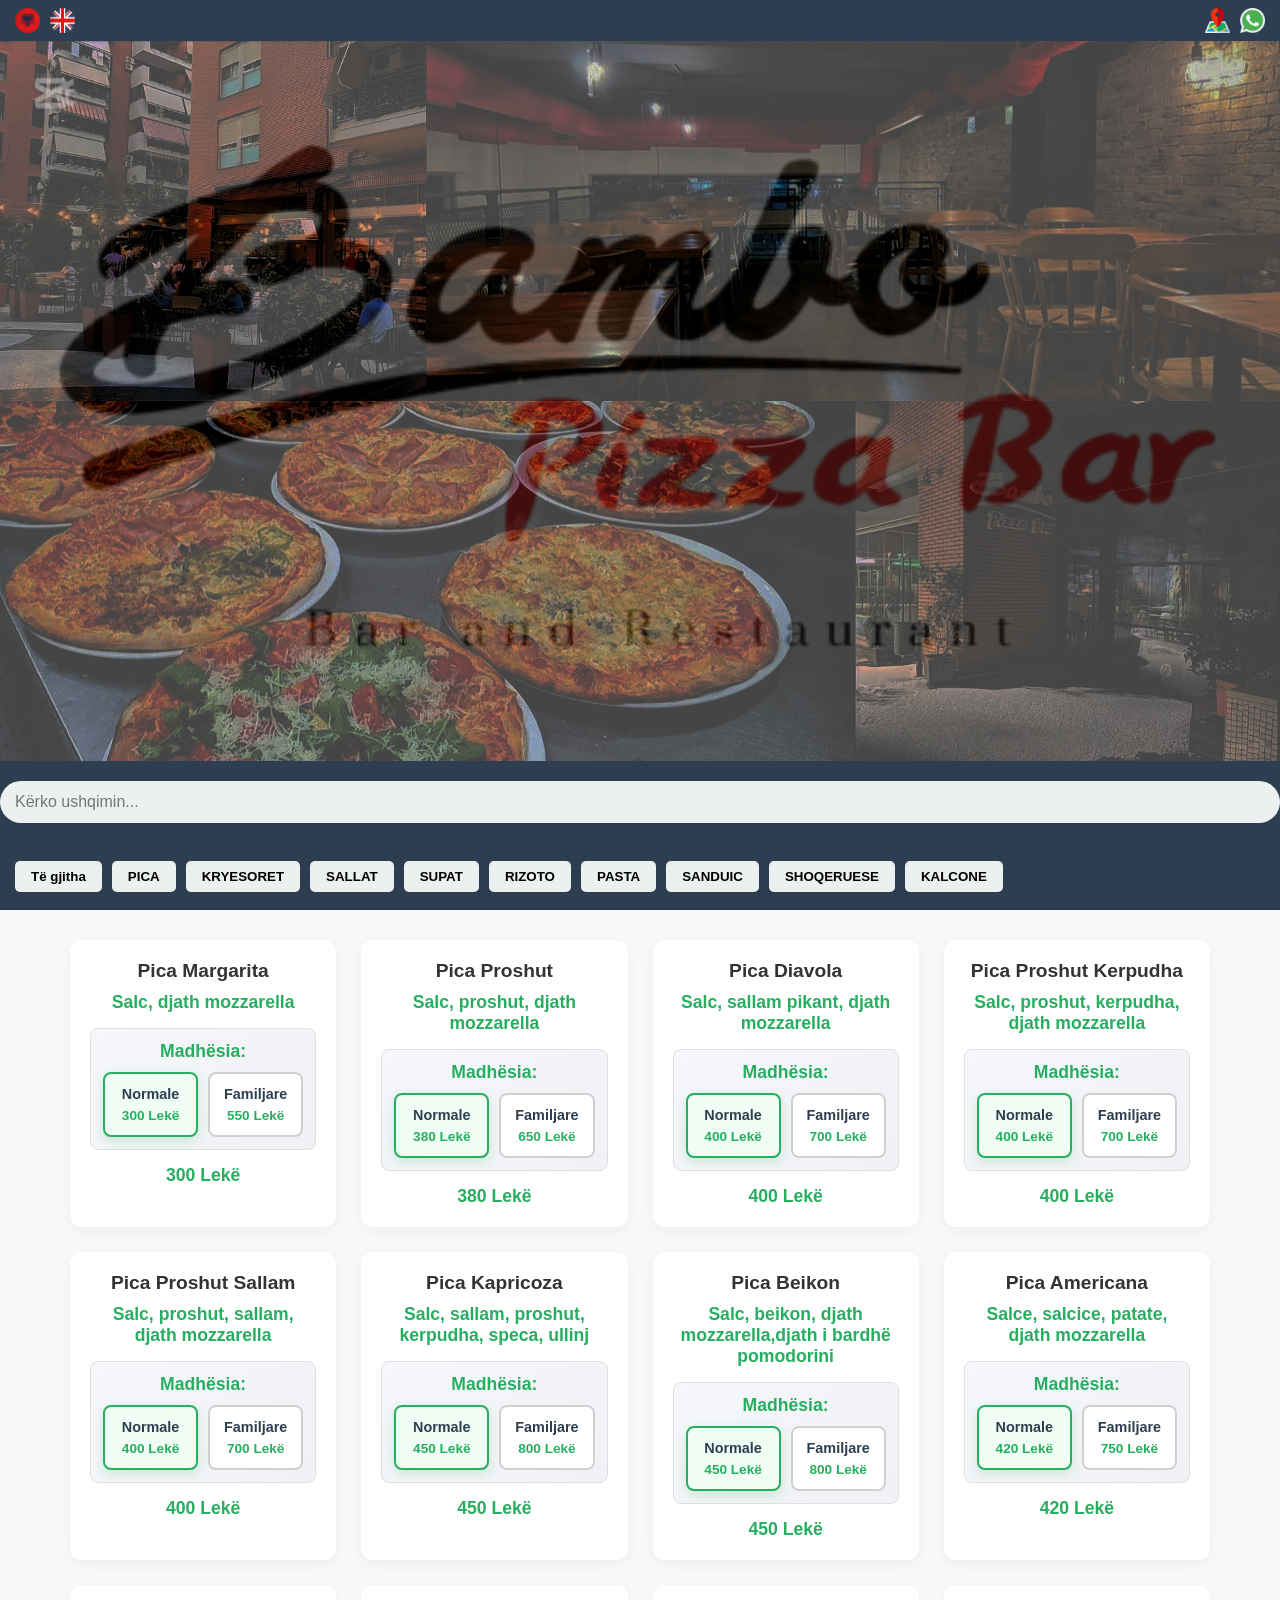
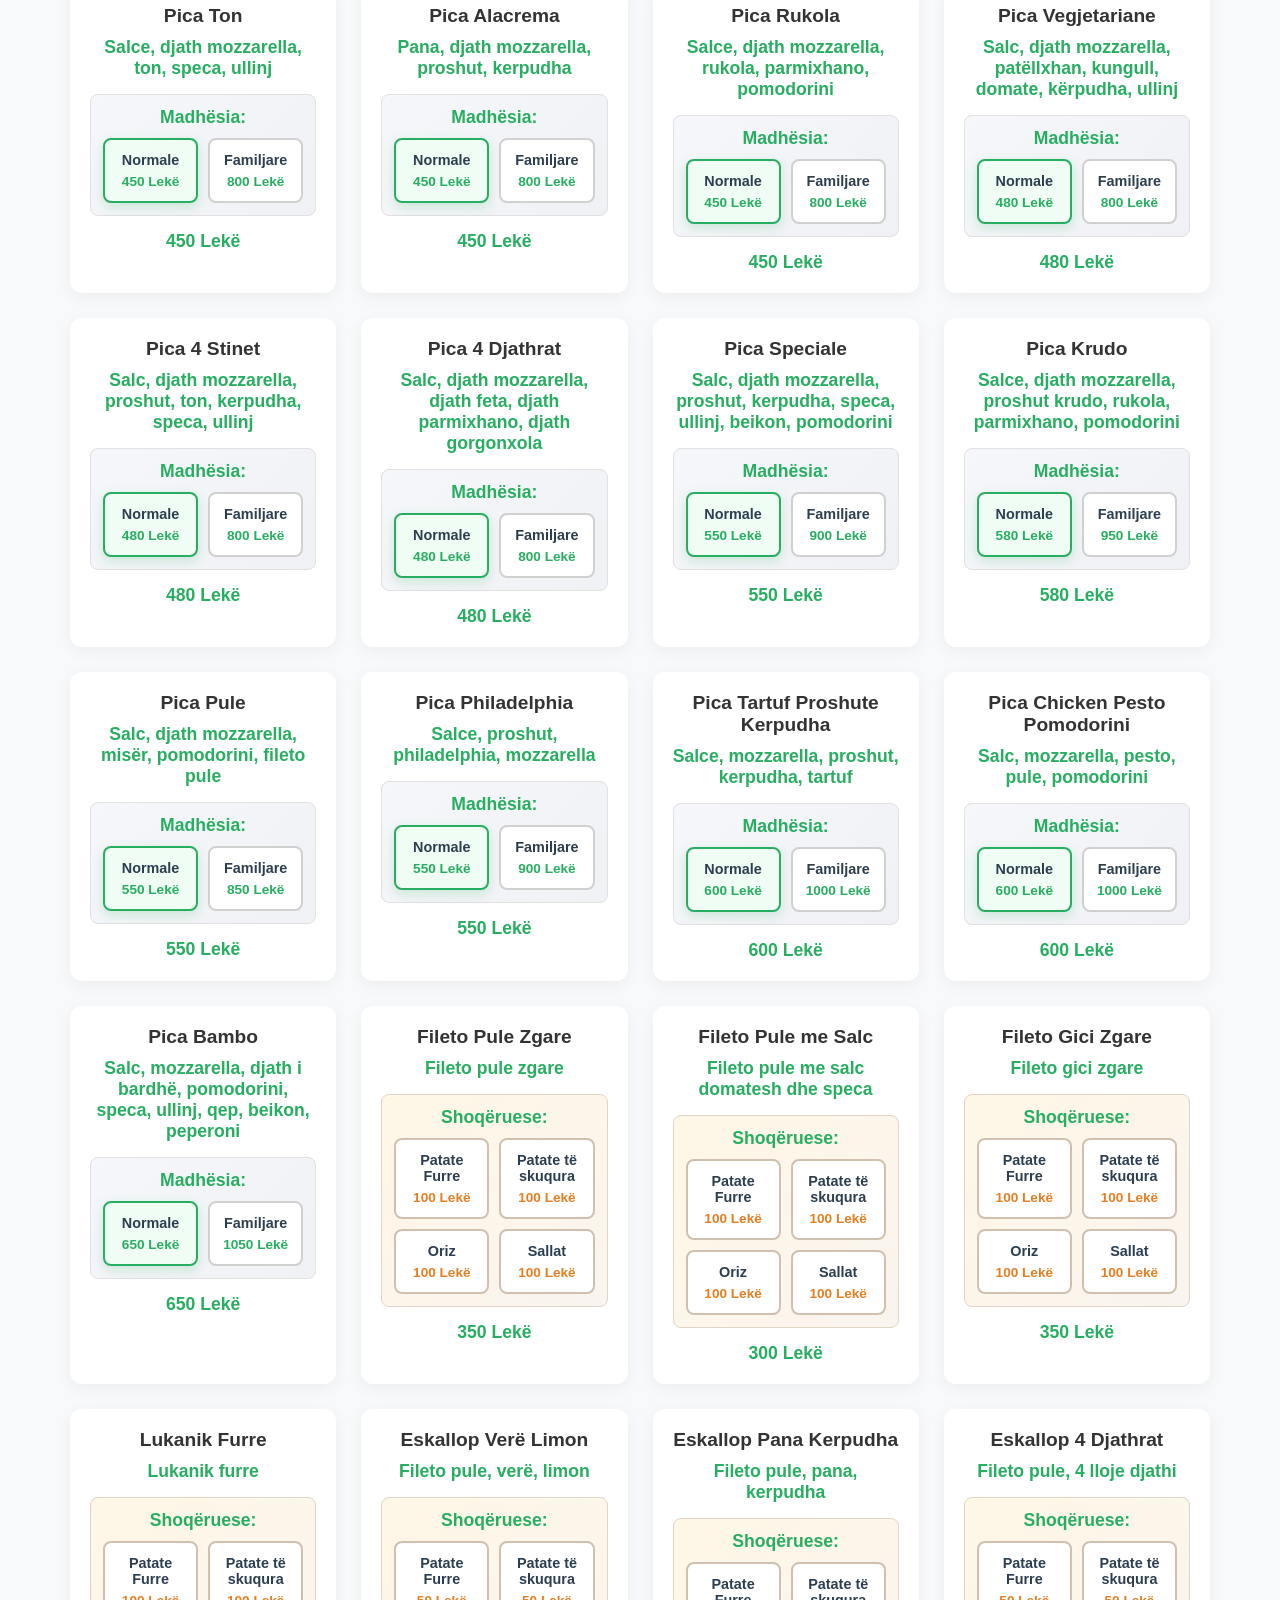
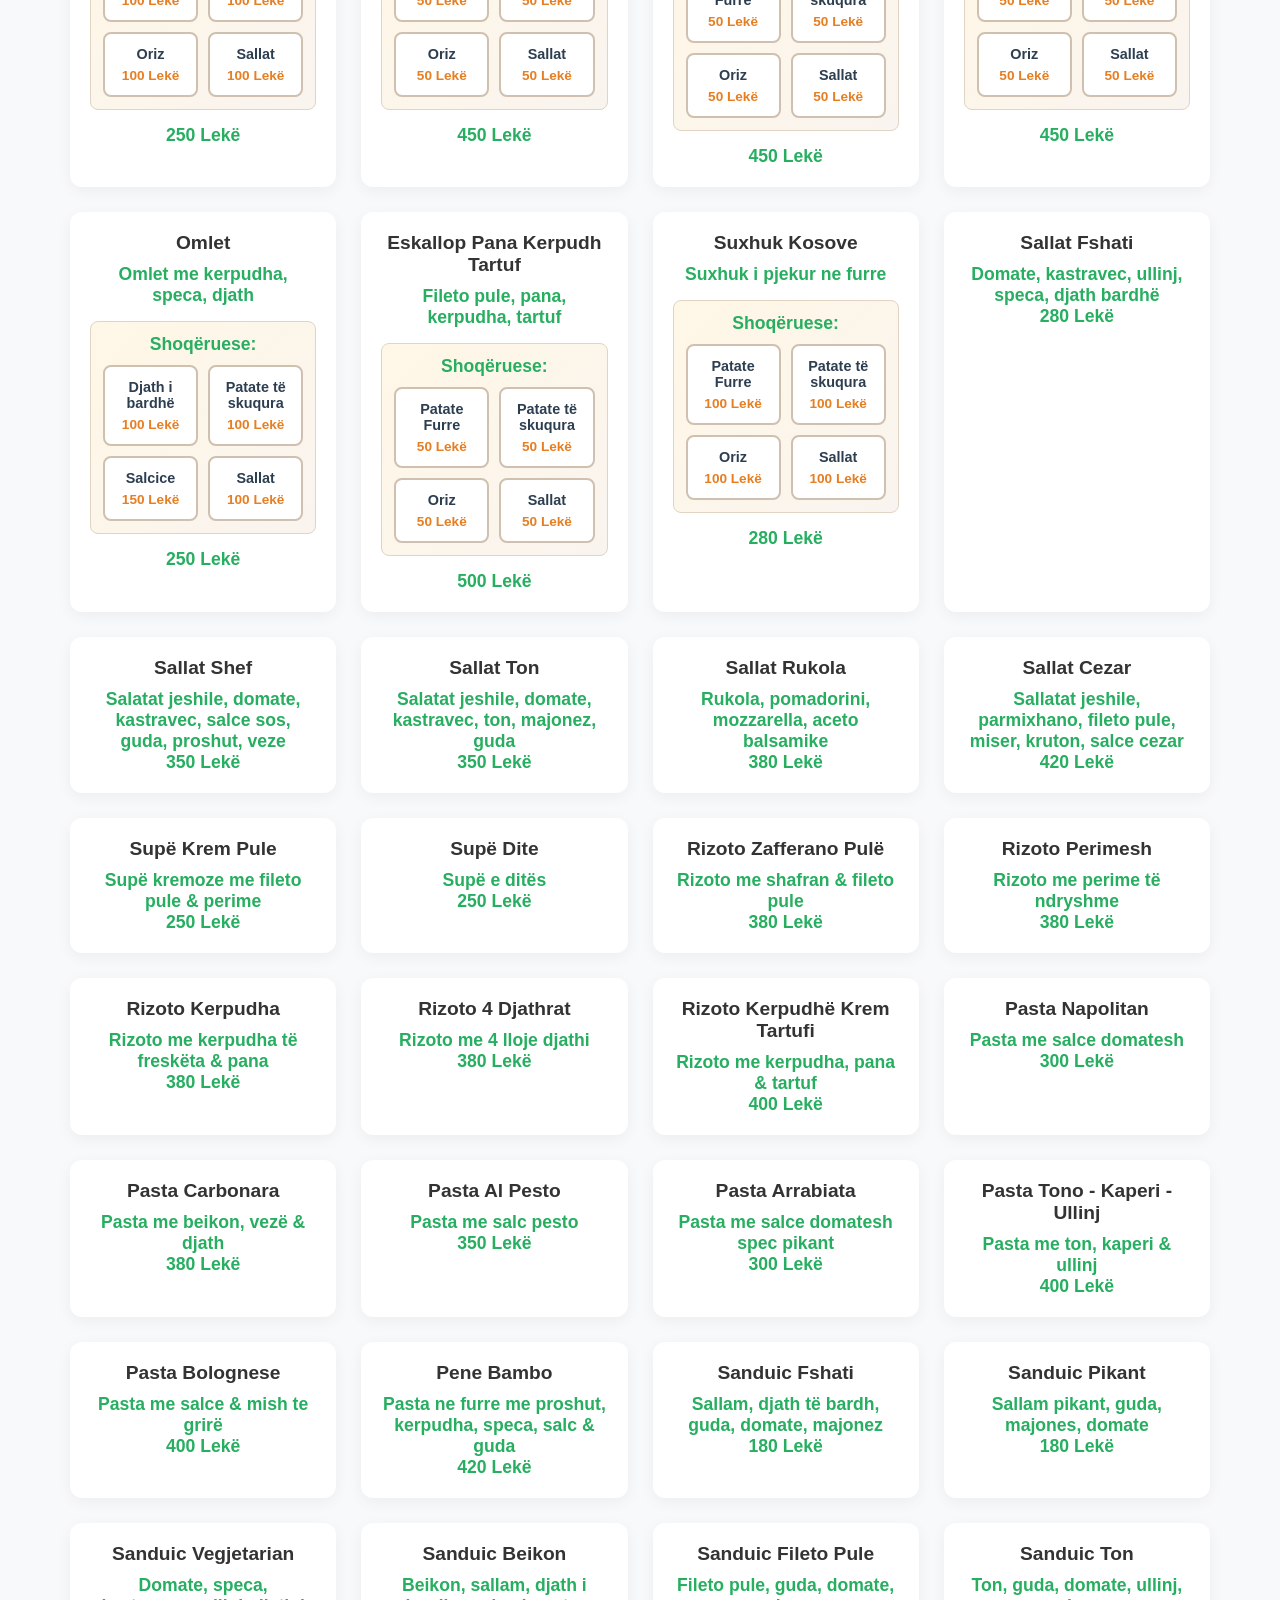
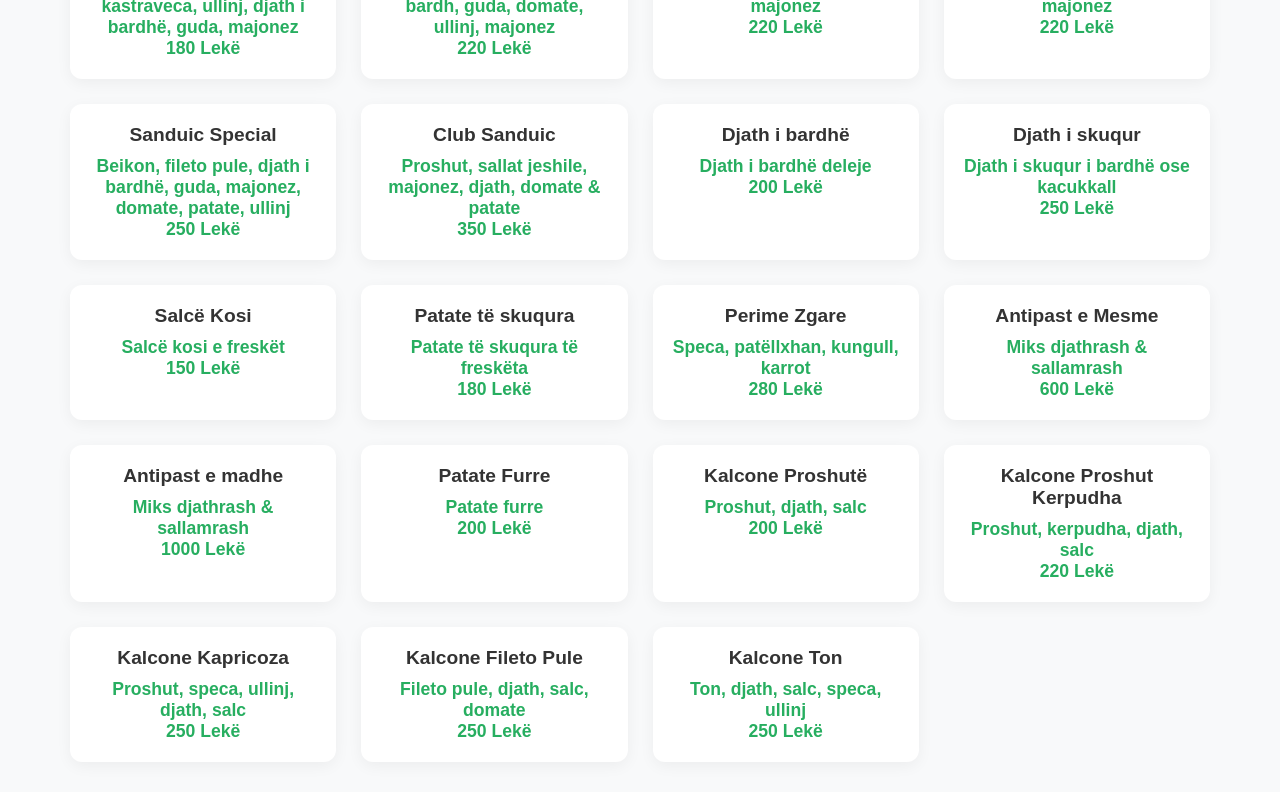
==== index.html @ 1f4950e5 "Add files via upload" ====
<!DOCTYPE html>
<html lang="sq">
<head>
  <meta charset="UTF-8">
  <meta name="viewport" content="width=device-width, initial-scale=1.0">
  <title>Bambo Restaurant Menu</title>
  <link rel="stylesheet" href="style.css">
</head>
<body>

<div class="lang-row sticky-top">
  <button onclick="changeLanguage('sq')"><img src="assets/albania.png" alt="SQ"></button>
  <button onclick="changeLanguage('en')"><img src="assets/united-kingdom.png" alt="EN"></button>
  <!-- action buttons group pushed to right -->
  <div class="action-group">
    <button class="action-btn" onclick="window.open('https://maps.app.goo.gl/j15mpzdMriJyNZQN9')">
      <img src="assets/map.png" alt="Location">
    </button>
    <button class="action-btn" onclick="window.location.href='https://wa.me/355694884550'">
  <img src="assets/whatsapp(1).png" alt="WhatsApp">
</button>

  </div>
</div>

<div class="banner">
  <img src="assets/banneri.jpg" alt="Restaurant Banner">
</div>

<div class="sticky-controls">
  <div class="search-container">
    <input type="text" id="menuSearch" placeholder="Kërko ushqimin..." onkeyup="searchMenu()">
    <i data-lucide="search" class="search-icon"></i>
  </div>
  <div id="categories" class="categories-scroll"></div>
</div>

<div id="products" class="products"></div>


<script src="script.js"></script>
</body>
</html>
---- style.css ----
/* Rregullat Globale */
* {
  margin: 0;
  padding: 0;
  box-sizing: border-box;
}

body {
  font-family: 'Segoe UI', Tahoma, Geneva, Verdana, sans-serif;
  background: #f8f9fa;
  color: #333;
}

/* Navigimi dhe Kategoritë */
/* Zëvendëso ose shto këto rregulla */
/* language and category rows are sticky separately */
.lang-row,
.categories-scroll {
  background: #2c3e50;
  padding: 8px 15px;
  position: sticky;
  z-index: 1000;
}

.lang-row {
  top: 0;
  display: flex;
  align-items: center;
  gap: 10px;
  width: 100%;
}

/* container to push actions right */
.lang-row .action-group {
  margin-left: auto;
  display: flex;
  gap: 10px;
}

/* individual action buttons can still have their own styles */

.categories-scroll {
  top: 40px; /* adjust if lang-row height changes */
}

/* remove old top-bar styles if present */
.top-bar { display: block; }

.categories-scroll {
  display: flex;
  gap: 10px;
  overflow-x: auto; 
  white-space: nowrap; 
  padding-bottom: 8px;
  -webkit-overflow-scrolling: touch;
}

.categories-scroll button {
  flex: 0 0 auto; 
  padding: 10px 20px;
  border-radius: 25px;
  /* ... stilet e tjera ... */
}


/* Shënjestrimi i ID-ve nga index.html */
#categories {
  display: flex;
  gap: 10px;
  overflow-x: auto;
}

#categories button, .lang-row button {
  padding: 0;
  border: none;
  background: transparent;
  cursor: pointer;
  border-radius: 5px;
  font-weight: bold;
  transition: 0.3s;
}

#categories button {
  padding: 8px 16px;
  background: #ecf0f1;
}

.lang-row button img {
  display: block;
  width: 25px;
  height: 25px;
  object-fit: contain;
}

#categories button:hover, .lang-row button:hover {
  background: #3498db;
  color: white;
}

.lang-row button:hover img {
  filter: brightness(0.8);
}

/* banner image container */
.banner {
  width: 100%;
  max-height: 60vw;
  overflow: hidden;
}

.banner img {
  display: block;
  width: 100%;
  height: auto;
}

/* Grid-i i Produkteve */
.products {
  padding: 30px;
  display: grid;
  grid-template-columns: repeat(auto-fit, minmax(250px, 1fr));
  gap: 25px;
  max-width: 1200px;
  margin: 0 auto;
}

/* Kartela e Produktit (Gjeneruar nga JS) */
.card {
  background: white;
  border-radius: 12px;
  padding: 20px;
  box-shadow: 0 4px 15px rgba(0,0,0,0.05);
  text-align: center;
  transition: transform 0.2s;
}

.card:hover {
  transform: translateY(-5px);
}

.card img {
  width: 100%;
  height: 200px;
  object-fit: cover;
  border-radius: 8px;
  margin-bottom: 15px;
}

.card h3 {
  margin-bottom: 10px;
  font-size: 1.2rem;
}

.card p {
  color: #27ae60;
  font-weight: bold;
  font-size: 1.1rem;
}

/* Size Selection Styles */
.size-section {
  margin: 15px 0;
  padding: 12px;
  background: linear-gradient(135deg, #f5f7fa 0%, #f0f1f4 100%);
  border-radius: 8px;
  border: 1px solid #e0e0e0;
}

.size-label {
  display: block;
  font-weight: 600;
  margin-bottom: 10px;
  font-size: 0.95rem;
  color: #2c3e50;
}

.size-cards {
  display: flex;
  gap: 10px;
  justify-content: space-between;
}

.size-card {
  flex: 1;
  padding: 12px 8px;
  background: white;
  border: 2px solid #d0d0d0;
  border-radius: 8px;
  text-align: center;
  cursor: pointer;
  transition: all 0.3s ease;
  user-select: none;
}

.size-card:hover {
  border-color: #3498db;
  transform: translateY(-2px);
  box-shadow: 0 4px 12px rgba(52, 152, 219, 0.15);
}

.size-card.active {
  border-color: #27ae60;
  background: #f0fdf4;
  box-shadow: 0 4px 12px rgba(39, 174, 96, 0.2);
}

.size-name {
  font-size: 0.9rem;
  font-weight: 600;
  color: #2c3e50;
  margin-bottom: 6px;
}

.size-price {
  font-size: 0.85rem;
  color: #27ae60;
  font-weight: 700;
}

/* Garnish/extra selection styles */
.garnish-section {
  margin: 15px 0;
  padding: 12px;
  background: linear-gradient(135deg, #fff7e6 0%, #f9f4ef 100%);
  border-radius: 8px;
  border: 1px solid #e0d4c4;
}

.garnish-label {
  display: block;
  font-weight: 600;
  margin-bottom: 10px;
  font-size: 0.95rem;
  color: #2c3e50;
}

.garnish-cards {
  display: flex;
  gap: 10px;
  flex-wrap: wrap;
  justify-content: space-between;
}

.garnish-card {
  flex: 1 1 45%;
  padding: 12px 8px;
  background: white;
  border: 2px solid #d0c0b0;
  border-radius: 8px;
  text-align: center;
  cursor: pointer;
  transition: all 0.3s ease;
  user-select: none;
}

.garnish-card:hover {
  border-color: #f39c12;
  transform: translateY(-2px);
  box-shadow: 0 4px 12px rgba(243, 156, 18, 0.15);
}

.garnish-card.selected {
  border-color: #e67e22;
  background: #fff3e0;
  box-shadow: 0 4px 12px rgba(230, 126, 34, 0.2);
}

.garnish-name {
  font-size: 0.9rem;
  font-weight: 600;
  color: #2c3e50;
  margin-bottom: 6px;
}

.garnish-price {
  font-size: 0.85rem;
  color: #e67e22;
  font-weight: 700;
}

/* Admin Panel Styles */
.admin-container {
  max-width: 800px;
  margin: 40px auto;
  padding: 20px;
  background: white;
  border-radius: 8px;
}

#adminProducts div {
  display: flex;
  justify-content: space-between;
  align-items: center;
  padding: 10px;
  border-bottom: 1px solid #eee;
  background: #fff;
  margin-bottom: 5px;
}

button[onclick*="deleteProduct"] {
  background: #e74c3c;
  color: white;
  border: none;
  padding: 5px 10px;
  border-radius: 4px;
  cursor: pointer;
}

input {
  display: block;
  width: 100%;
  padding: 10px;
  margin: 10px 0;
  border: 1px solid #ddd;
  border-radius: 4px;
}
.search-container {
  position: relative;
  margin-bottom: 10px;
}

#menuSearch {
  width: 100%;
  padding: 12px 40px 12px 15px;
  border-radius: 25px;
  border: none;
  background: #ecf0f1;
  font-size: 1rem;
  outline: none;
}

.search-icon {
  position: absolute;
  right: 15px;
  top: 50%;
  transform: translateY(-50%);
  color: #7f8c8d;
  width: 20px;
}
/* Gjuha qëndron fiks në pixel-in e parë */
.sticky-top {
  position: sticky;
  top: 0;
  z-index: 1001; /* Më i lartë se kontrollat e tjera */
  background: #2c3e50; /* Sigurohu që ka background që mos duken produktet poshtë */
}

/* Kjo pako ngjitet direkt poshtë gjuhës */
.sticky-controls {
  position: sticky;
  top: 39px; /* Kjo duhet të jetë fiks sa lartësia e lang-row tënde */
  z-index: 1000;
  background: #2c3e50; 
  padding: 10px 0;
  display: flex;
  flex-direction: column;
  gap: 10px;
}

/* Sigurohu që banneri nuk ka position sticky */
.banner {
  width: 100%;
  display: block;
}

.banner img {
  width: 100%;
  height: auto;
}
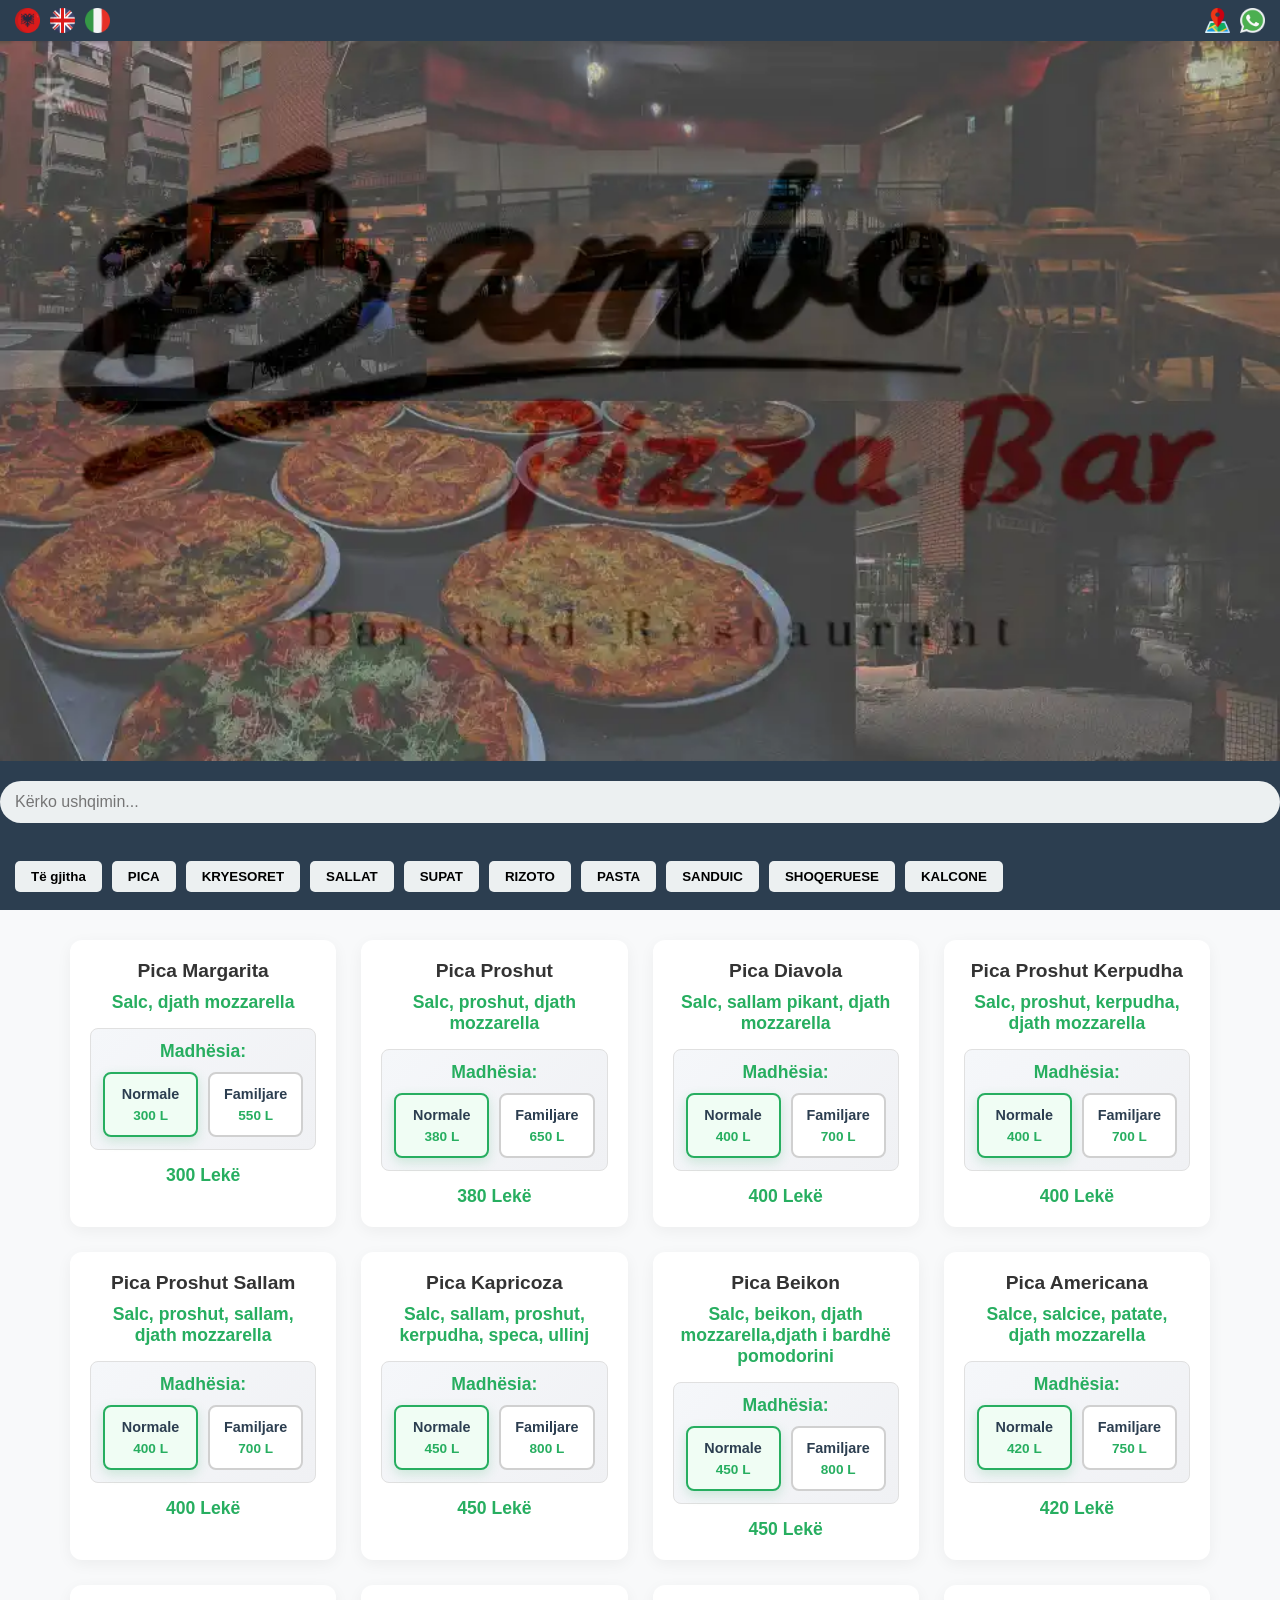
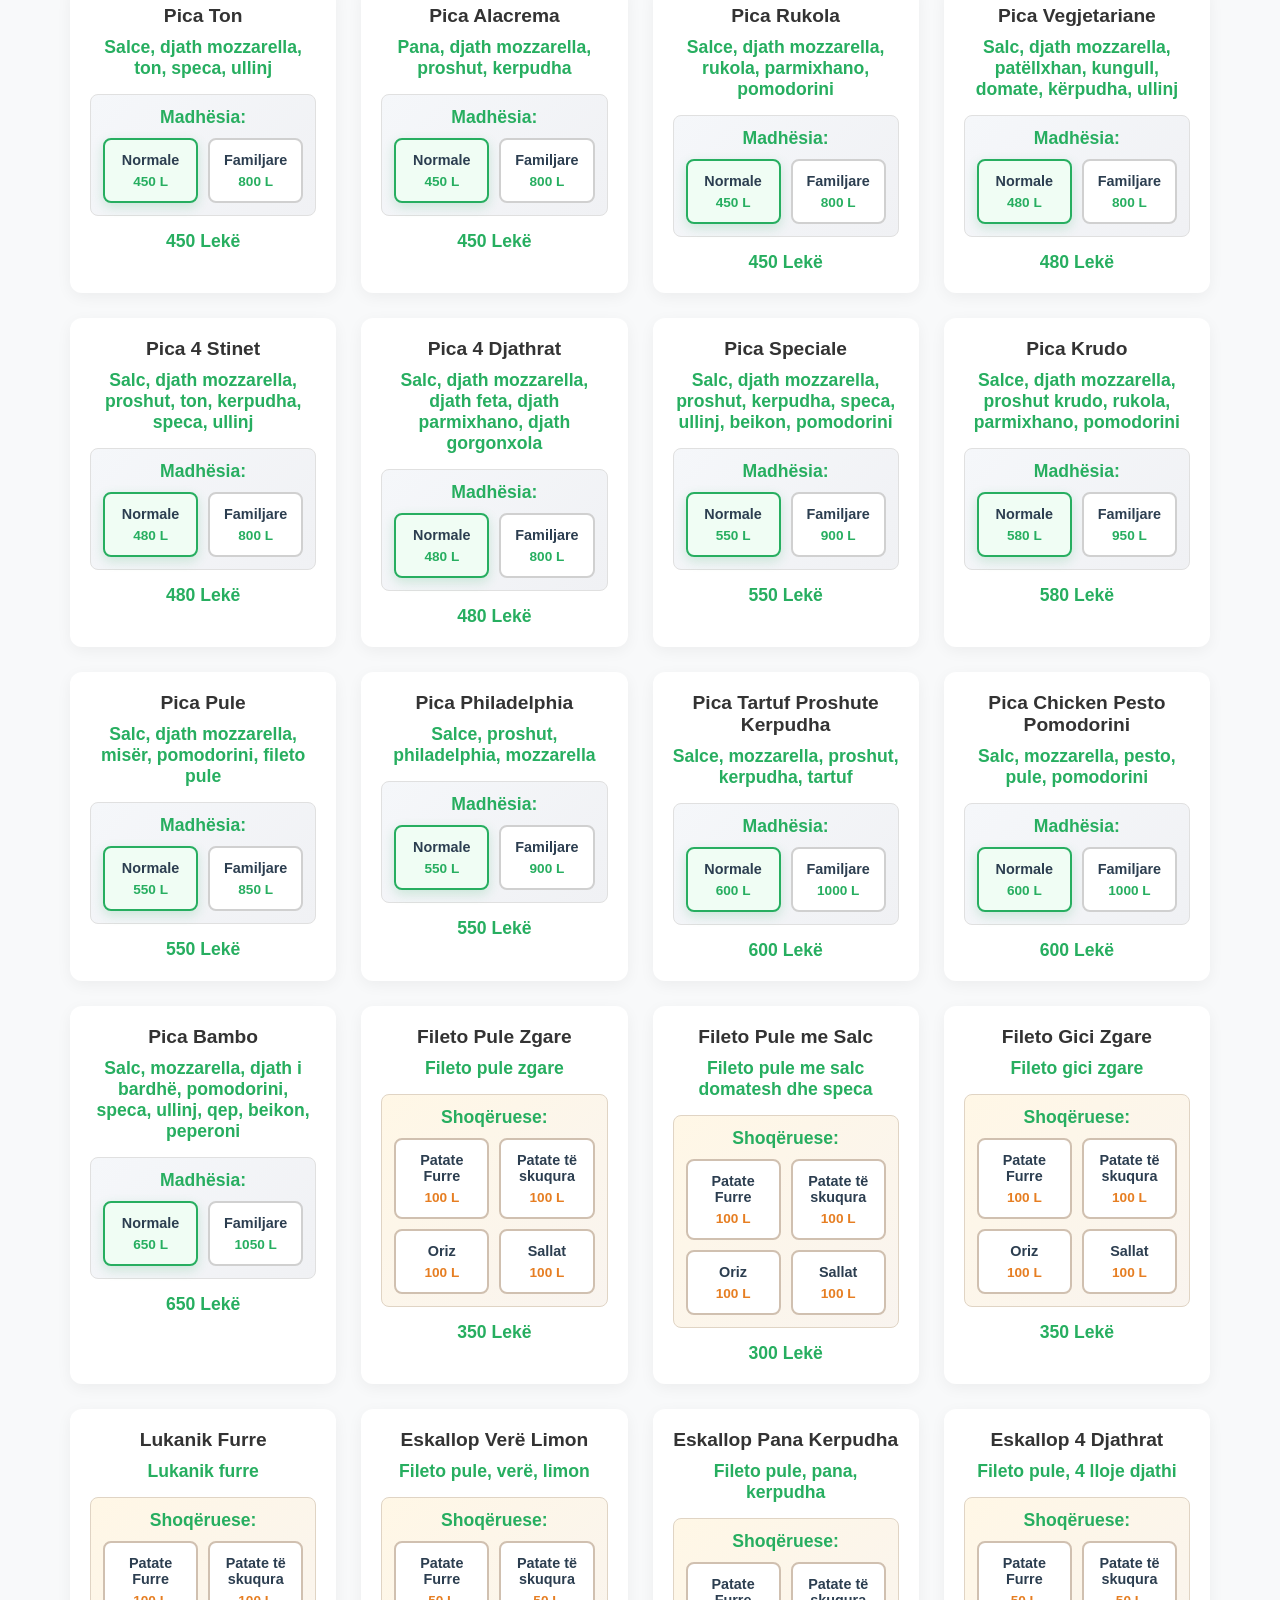
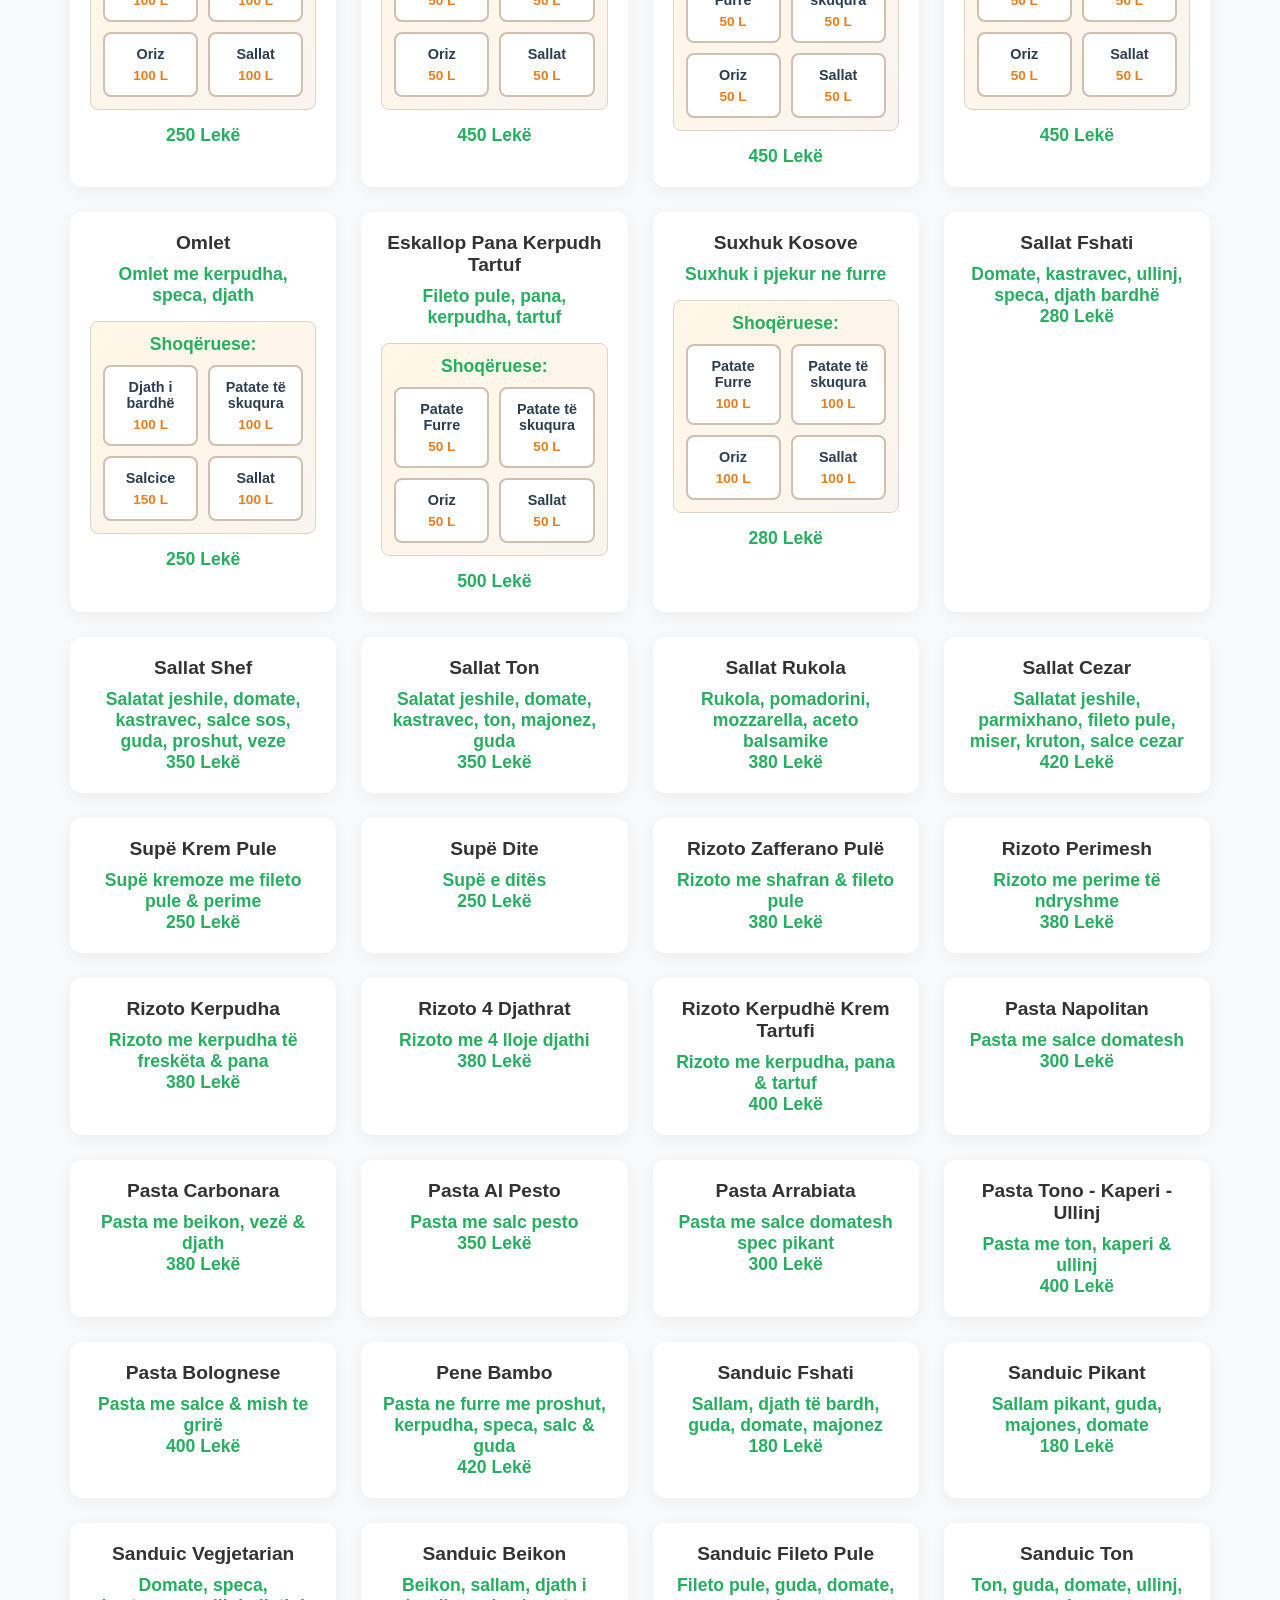
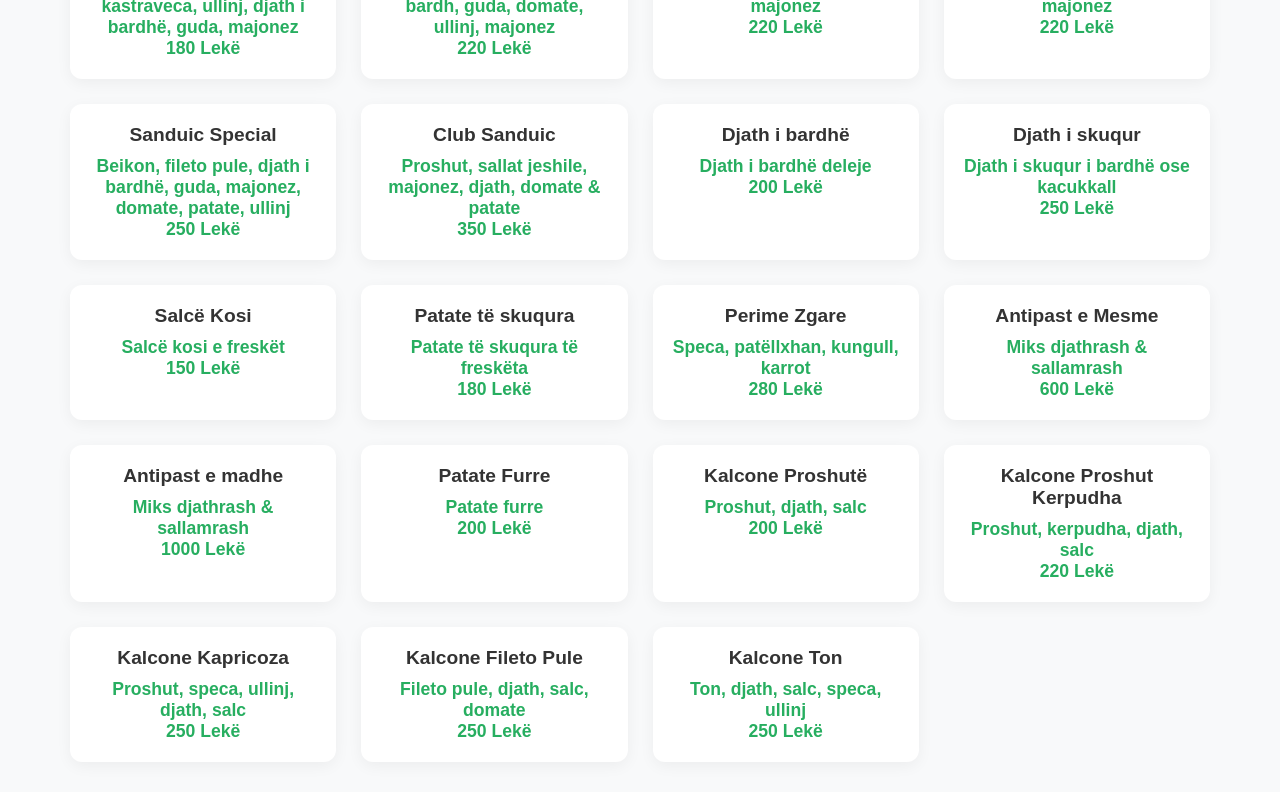
==== commit 8a40a239: "Versioni 1.1" ====
--- a/index.html
+++ b/index.html
@@ -11,6 +11,7 @@
 <div class="lang-row sticky-top">
   <button onclick="changeLanguage('sq')"><img src="assets/albania.png" alt="SQ"></button>
   <button onclick="changeLanguage('en')"><img src="assets/united-kingdom.png" alt="EN"></button>
+  <button onclick="changeLanguage('it')"><img src="assets/italy.png" alt="IT"></button>
   <!-- action buttons group pushed to right -->
   <div class="action-group">
     <button class="action-btn" onclick="window.open('https://maps.app.goo.gl/j15mpzdMriJyNZQN9')">
@@ -24,7 +25,7 @@
 </div>
 
 <div class="banner">
-  <img src="assets/banneri.jpg" alt="Restaurant Banner">
+  <img src="assets/banneri.webp" alt="Restaurant Banner">
 </div>
 
 <div class="sticky-controls">
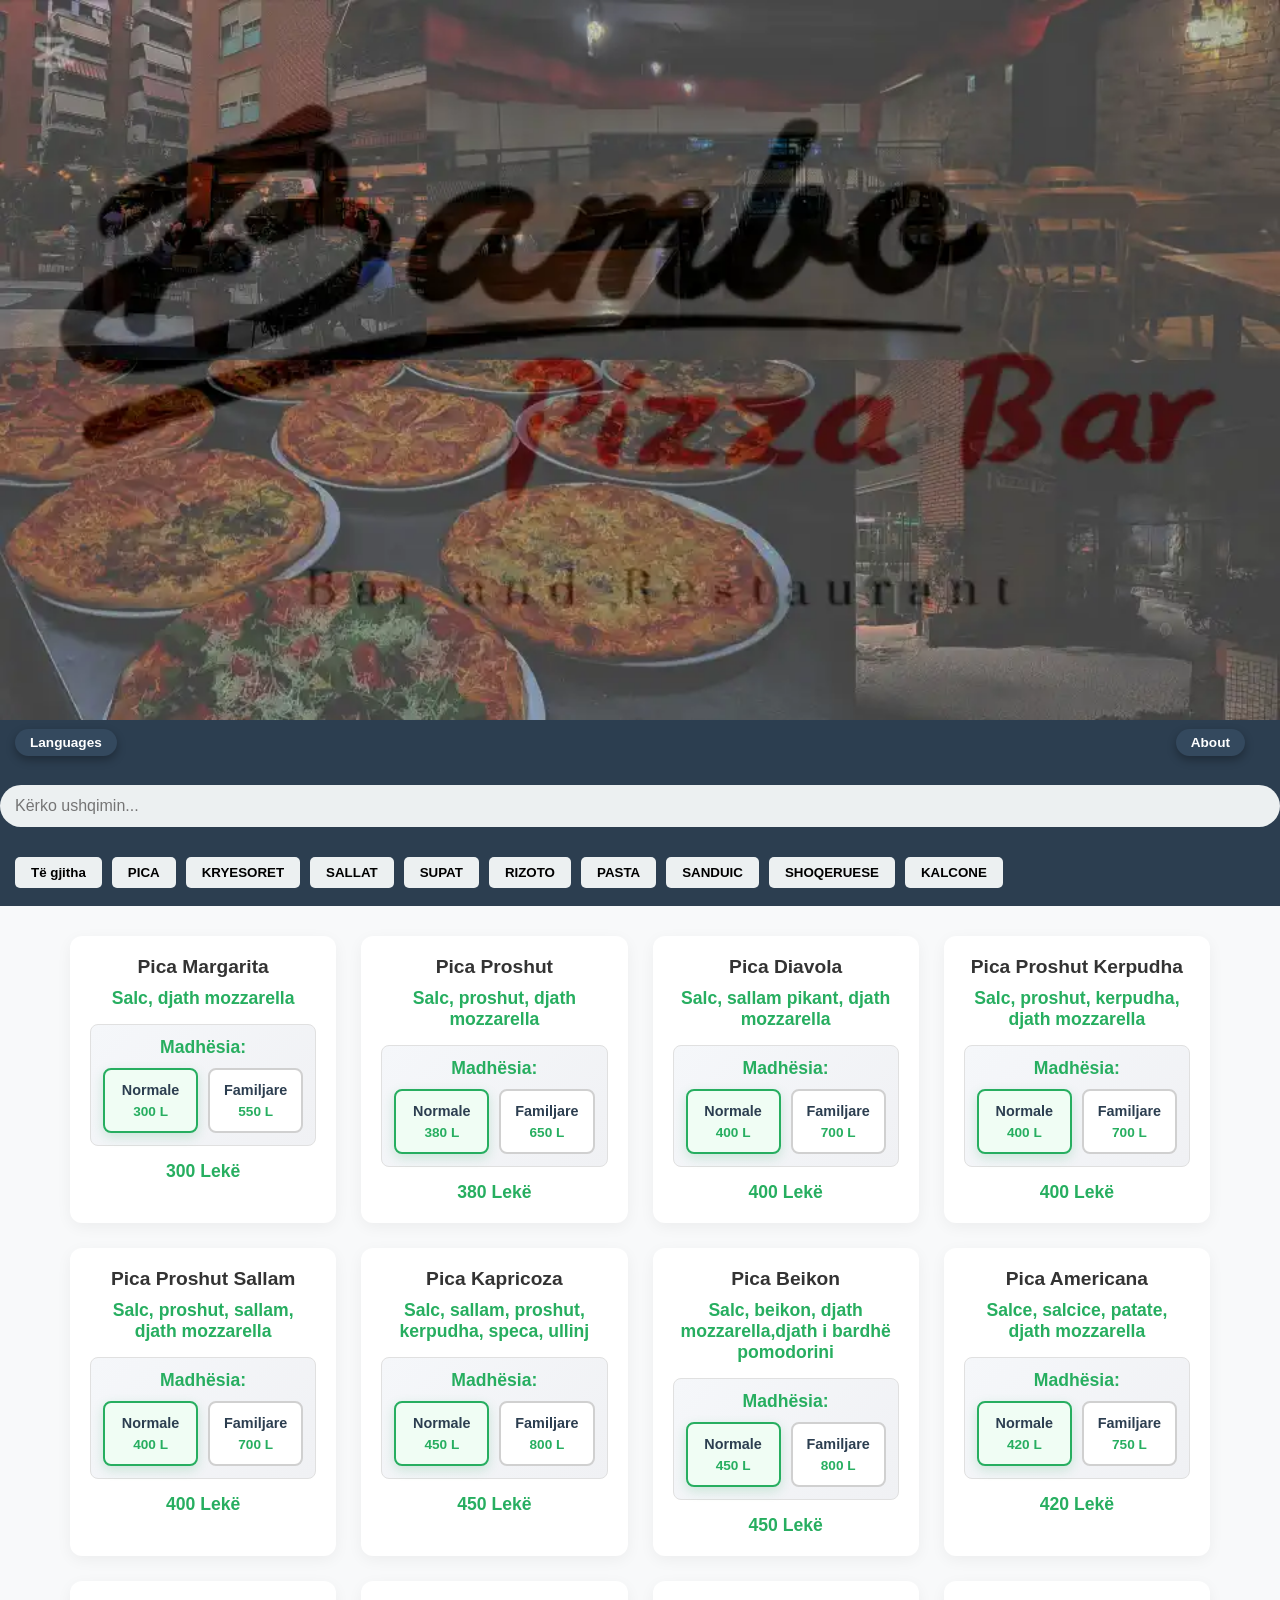
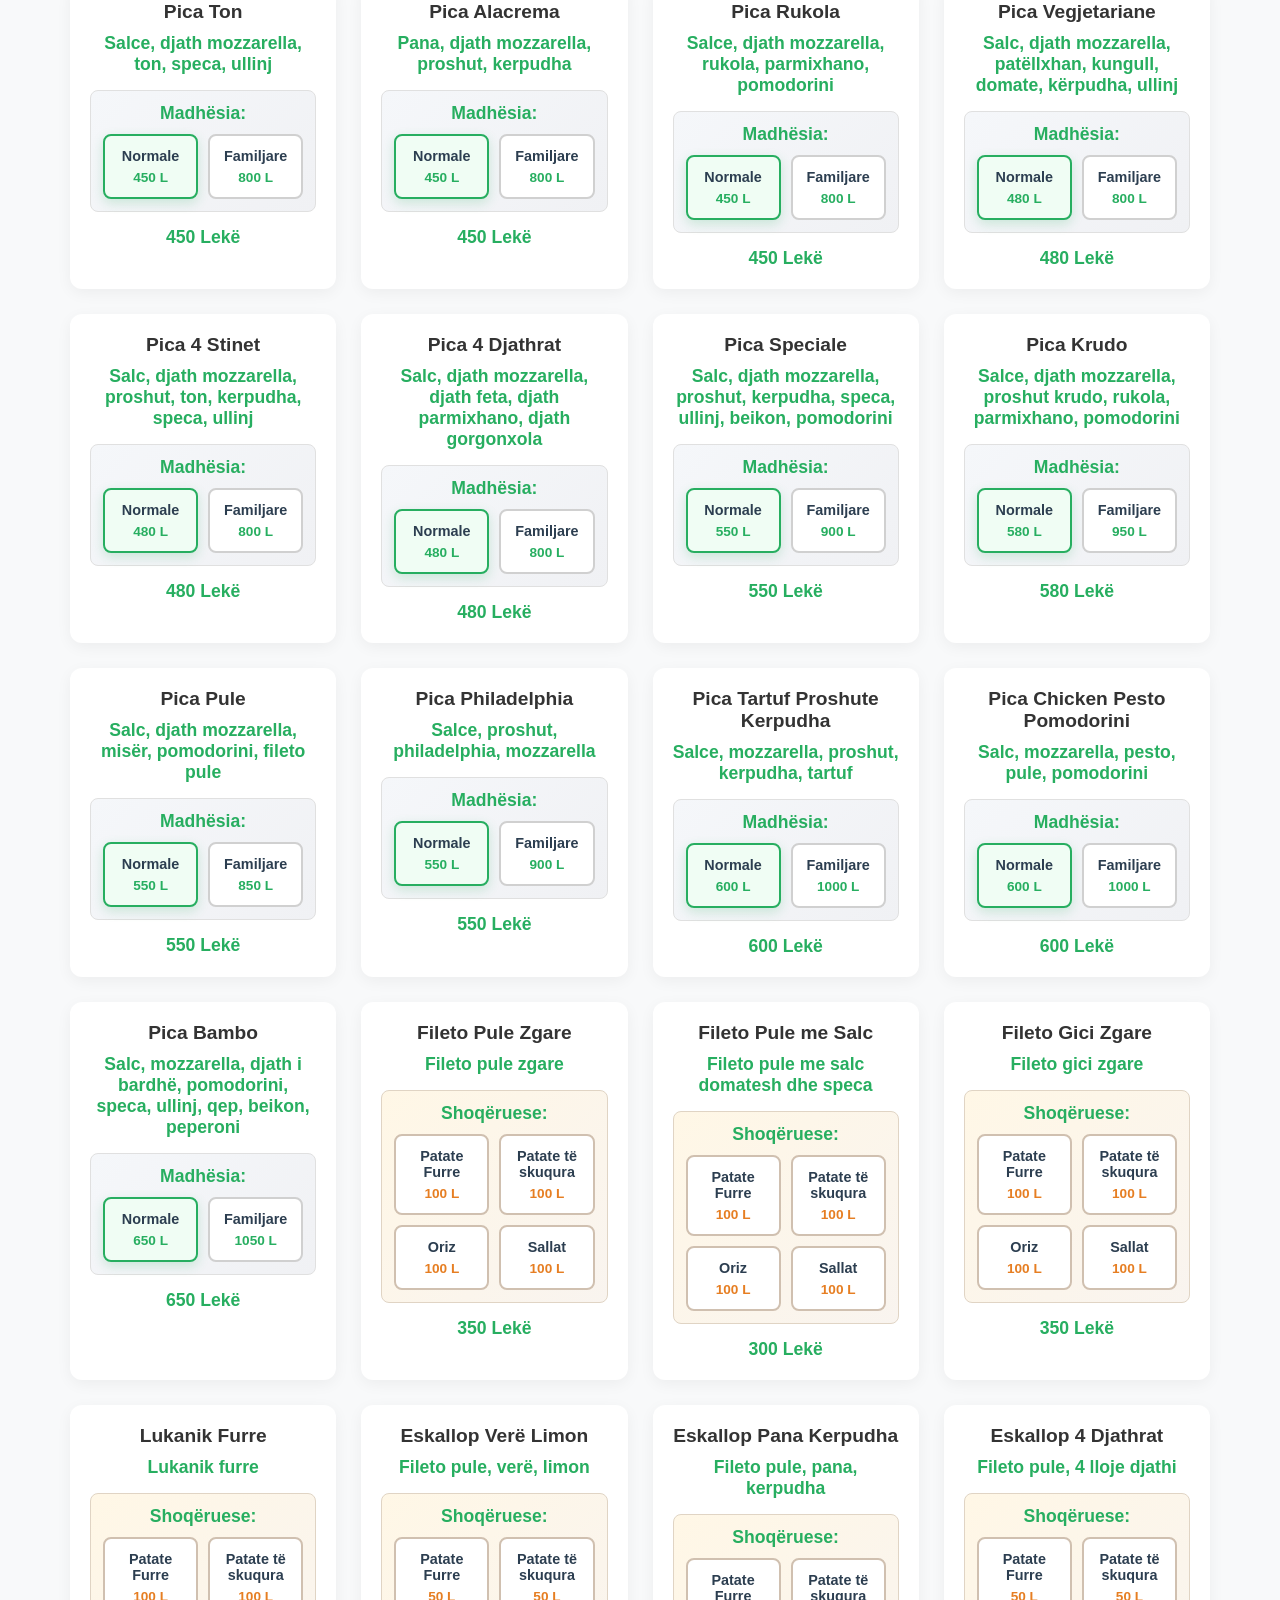
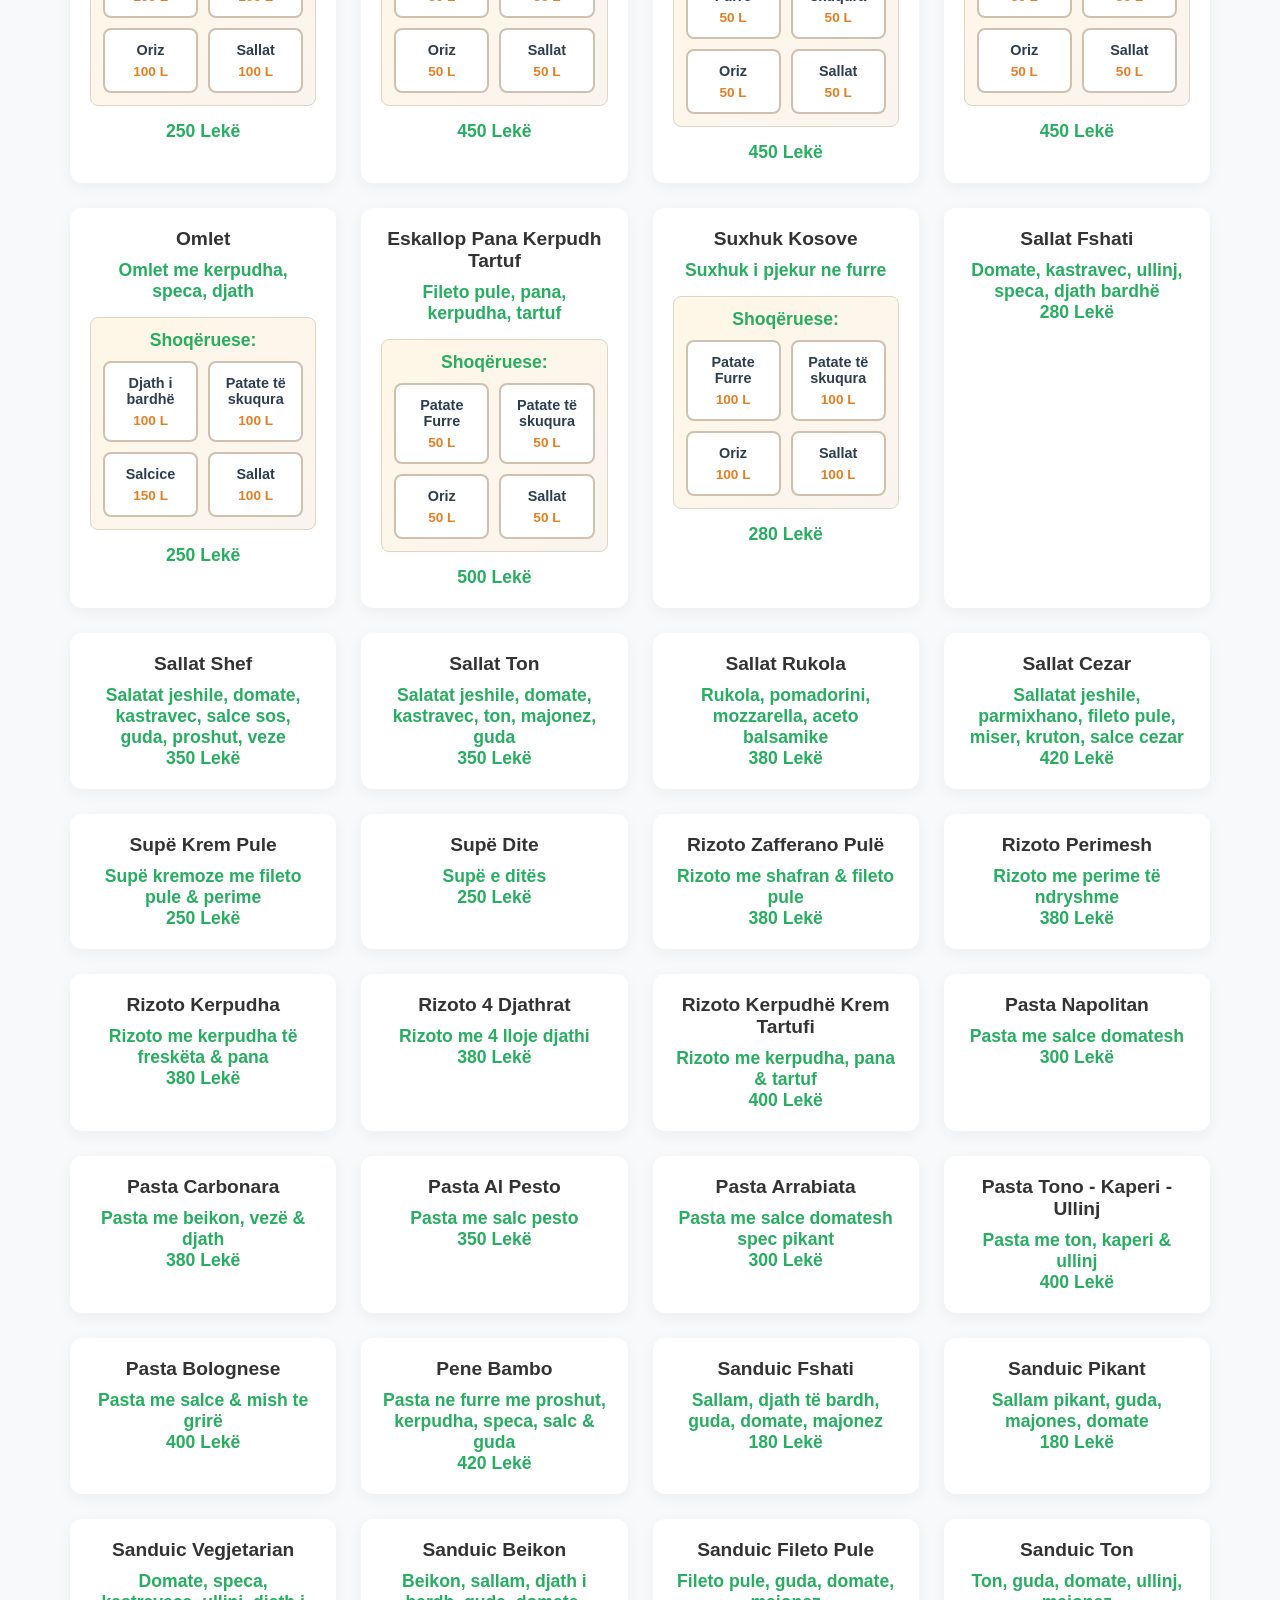
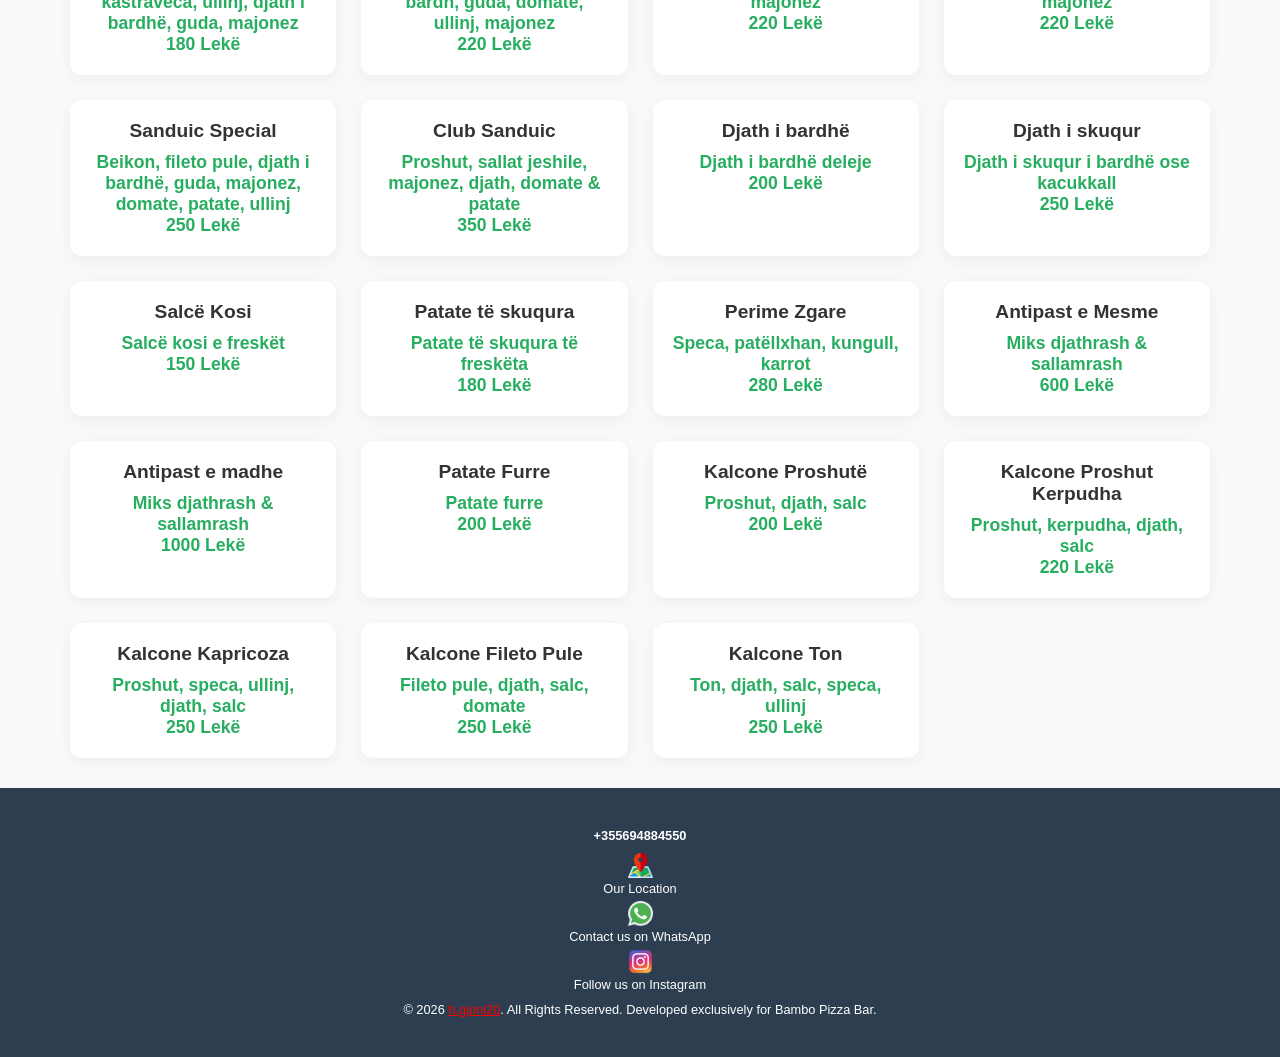
==== commit 7f193760: "version 1.2" ====
--- a/index.html
+++ b/index.html
@@ -7,26 +7,23 @@
   <link rel="stylesheet" href="style.css">
 </head>
 <body>
-
-<div class="lang-row sticky-top">
-  <button onclick="changeLanguage('sq')"><img src="assets/albania.png" alt="SQ"></button>
-  <button onclick="changeLanguage('en')"><img src="assets/united-kingdom.png" alt="EN"></button>
-  <button onclick="changeLanguage('it')"><img src="assets/italy.png" alt="IT"></button>
-  <!-- action buttons group pushed to right -->
-  <div class="action-group">
-    <button class="action-btn" onclick="window.open('https://maps.app.goo.gl/j15mpzdMriJyNZQN9')">
-      <img src="assets/map.png" alt="Location">
-    </button>
-    <button class="action-btn" onclick="window.location.href='https://wa.me/355694884550'">
-  <img src="assets/whatsapp(1).png" alt="WhatsApp">
-</button>
-
-  </div>
-</div>
-
 <div class="banner">
   <img src="assets/banneri.webp" alt="Restaurant Banner">
 </div>
+<div class="lang-section sticky-top">
+  <button type="button" class="lang-main-btn modernized-btn about-btn" id="langBtn" onclick="toggleLanguages()">
+    Languages
+  </button>
+  
+  <div id="languageOptions" class="slide-menu modernized-slide">
+    <button onclick="changeLanguage('sq')"><img src="assets/albania.png"></button>
+    <button onclick="changeLanguage('en')"><img src="assets/united-kingdom.png"></button>
+    <button onclick="changeLanguage('it')"><img src="assets/italy.png"></button>
+  </div>
+
+  <a href="#main-footer" class="about-btn modernized-btn">About</a>
+</div>
+
 
 <div class="sticky-controls">
   <div class="search-container">
@@ -37,7 +34,31 @@
 </div>
 
 <div id="products" class="products"></div>
-
+    <footer class="footer" id="main-footer">
+        <h4 id="number">+355694884550</h4>
+        <figure>
+        <button class="btn-location" onclick="window.location.href='https://maps.app.goo.gl/j15mpzdMriJyNZQN9'">
+            <img class="btn-location" src="assets/map.png">
+        </button>
+        <figcaption id="location">Our Location</figcaption>
+        </figure>
+        <figure>
+        <button class="btn-contact" onclick="window.location.href='https://wa.me/355694884550'">
+            <img class="btn-contact" src="assets/whatsapp(1).png">
+        </button>
+        <figcaption id="contact">Contact us on WhatsApp</figcaption>
+        </figure>
+         <figure>
+        <button class="btn-instagram" onclick="window.location.href='https://www.instagram.com/bambo_pizza?igsh=MW4zMTRjeWNoMG9tYg=='">
+            <img class="btn-instagram" src="assets/instagram.png">
+        </button>
+        <figcaption id="follow">Follow us on Instagram</figcaption>
+        </figure>
+        <p>&copy; 2026 <a href="about.html" target="_blank" id="nn">h.gjoni20</a>. All Rights Reserved. Developed exclusively for Bambo Pizza Bar.</p>
+    </footer>
+<button id="backToTop" onclick="scrollToTop()">
+  <span class="arrow-up">↑</span>
+</button>
 
 <script src="script.js"></script>
 </body>
--- a/style.css
+++ b/style.css
@@ -316,7 +316,7 @@
 }
 .search-container {
   position: relative;
-  margin-bottom: 10px;
+  margin-bottom: 2px;
 }
 
 #menuSearch {
@@ -342,13 +342,13 @@
   position: sticky;
   top: 0;
   z-index: 1001; /* Më i lartë se kontrollat e tjera */
-  background: #2c3e50; /* Sigurohu që ka background që mos duken produktet poshtë */
+  background: #2c3e50;
 }
 
 /* Kjo pako ngjitet direkt poshtë gjuhës */
 .sticky-controls {
   position: sticky;
-  top: 39px; /* Kjo duhet të jetë fiks sa lartësia e lang-row tënde */
+  top: 30px; /* Kjo duhet të jetë fiks sa lartësia e lang-row tënde */
   z-index: 1000;
   background: #2c3e50; 
   padding: 10px 0;
@@ -366,4 +366,227 @@
 .banner img {
   width: 100%;
   height: auto;
-}+}
+.about-btn {
+    align-self: flex-center; /* E dërgon butonin në krahun e djathtë */
+    margin-right: 20px;
+     /* Hapësirë nga anash */
+    background: var(--gold);
+    color: #000;
+    text-decoration: none;
+    padding: 8px 20px;
+    border-radius: 20px;
+    font-weight: 700;
+    font-size: 0.85rem;
+    transition: 0.3s;
+    box-shadow: 0 4px 10px rgba(0,0,0,0.3);
+}
+
+.about-btn:hover {
+    transform: scale(1.05);
+    filter: brightness(1.1);
+}
+
+/* Përshtatja për mobile që butoni të mos dalë jashtë ekranit */
+@media (max-width: 600px) {
+    .about-btn {
+        margin-right: 10px;
+    }
+}
+.btn-contact {
+    background: transparent;
+    border: none;
+    cursor: pointer;
+    padding: 0;
+    width: 25px;
+    height: 25px;
+    transition: transform 0.3s;
+}
+#contact {
+    margin-bottom: 5px;
+    color: var(--text-muted);
+} 
+#number {
+    margin-bottom: 10px;
+    color: var(--gold-solid);
+    font-weight: 700;
+}
+.btn-instagram {
+    background: transparent;
+    border: none;
+    cursor: pointer;
+    padding: 0;
+    width: 25px;
+    height: 25px;
+    transition: transform 0.3s;
+}
+#follow {
+    margin-bottom: 10px;
+    color: var(--text-muted);
+} 
+.btn-location {
+    background: transparent;
+    border: none;
+    cursor: pointer;
+    padding: 0;
+    width: 25px;
+    height: 25px;
+    transition: transform 0.3s;
+}
+#location {
+    margin-bottom: 5px;
+    color: var(--text-muted);
+} 
+#description {
+    margin-bottom: 10px;
+    color: var(--text-muted);
+} 
+.footer { 
+text-align: center;
+padding: 40px; 
+font-size: 0.8rem;
+color: white;
+background-color: #2c3e50;
+}
+/* Mundëson lëvizjen e butë kur klikon butonin */
+html {
+    scroll-behavior: smooth;
+}
+#nn {
+  color: red;
+}
+.lang-section {
+  background: #2c3e50;
+  padding: 5px 10px;
+  display: flex;
+  height: 45px;
+  justify-content: flex-start; 
+  z-index: 1001;
+  width: 100%;
+}
+
+.lang-wrapper {
+  display: flex;
+  align-items: center;
+  background: #34495e;
+  border-radius: 25px;
+  padding: 5px 12px;
+  overflow: hidden;
+  /* Siguron që wrapper-i të mos zërë gjithë gjerësinë e ekranit */
+  width: max-content; 
+}
+
+.lang-main-btn {
+  background: none;
+  border: none;
+  color: white;
+  font-weight: bold;
+  cursor: pointer;
+  padding: 8px 10px;
+  white-space: nowrap;
+  font-size: 0.9rem;
+}
+
+.slide-menu {
+  display: flex;
+  gap: 12px;
+  max-width: 0;
+  opacity: 0;
+  /* Transformimi e bën lëvizjen më të butë në pajisje mobile */
+  transform: translateX(-20px); 
+  transition: all 0.4s cubic-bezier(0.4, 0, 0.2, 1);
+}
+
+.slide-menu.show {
+  max-width: 300px;
+  opacity: 1;
+  transform: translateX(0);
+  margin-left: 10px;
+}
+
+
+.slide-menu img{
+  width: 25px;
+  height: 25px;
+  object-fit: contain;
+  display: block;
+  mix-blend-mode: multiply; 
+  filter: contrast(1.1); 
+}
+/* 1. Heqim sfondin e bardhë të vetë butonave */
+#languageOptions button {
+  background: transparent !important;
+  border: none !important;
+  padding: 0;
+  margin: 0;
+  display: flex;
+  align-items: center;
+  box-shadow: none !important;
+}
+#languageOptions img {
+  width: 25px;
+  height: auto;
+  display: block;
+  border-radius: 4px;
+  mix-blend-mode: multiply; 
+  filter: contrast(1.2) brightness(1.1);
+}
+.lang-section {
+  display: flex;
+  justify-content: space-between; /* Dërgon gjuhën majtas dhe About djathtas */
+  align-items: center;
+  background: #2c3e50;
+  padding: 5px 15px;
+  height: 45px;
+}
+
+.about-btn {
+  color: white;
+  text-decoration: none;
+  font-weight: bold;
+  font-size: 0.85rem;
+  background: #34495e;
+  padding: 6px 15px;
+  border-radius: 20px;
+  transition: 0.3s;
+}
+
+.about-btn:active {
+  background: #3498db;
+  transform: scale(0.95);
+}
+
+/* Sigurohu që scroll-i të jetë i butë */
+html {
+  scroll-behavior: smooth;
+}
+
+
+#backToTop {
+  position: fixed;
+  bottom: 25px;
+  right: 25px;
+  width: 50px;       /* Gjerësia */
+  height: 50px;      /* Lartësia e njëjtë për rreth perfekt */
+  background-color: #2c3e50; /* Ngjyra e header-it tënd */
+  color: white;
+  border: none;
+  border-radius: 50%; /* Kjo e bën rreth */
+  display: none;      /* Fshihet fillimisht */
+  align-items: center;
+  justify-content: center;
+  font-size: 24px;
+  cursor: pointer;
+  z-index: 2000;
+  box-shadow: 0 4px 12px rgba(0,0,0,0.3);
+  transition: all 0.3s ease;
+}
+
+#backToTop:active {
+  transform: scale(0.9); /* Efekt shtypjeje kur e klikon */
+  background-color: #3498db;
+}
+
+.arrow-up {
+  margin-top: -4px; /* Rregullim i vogël optik për shigjetën */
+}
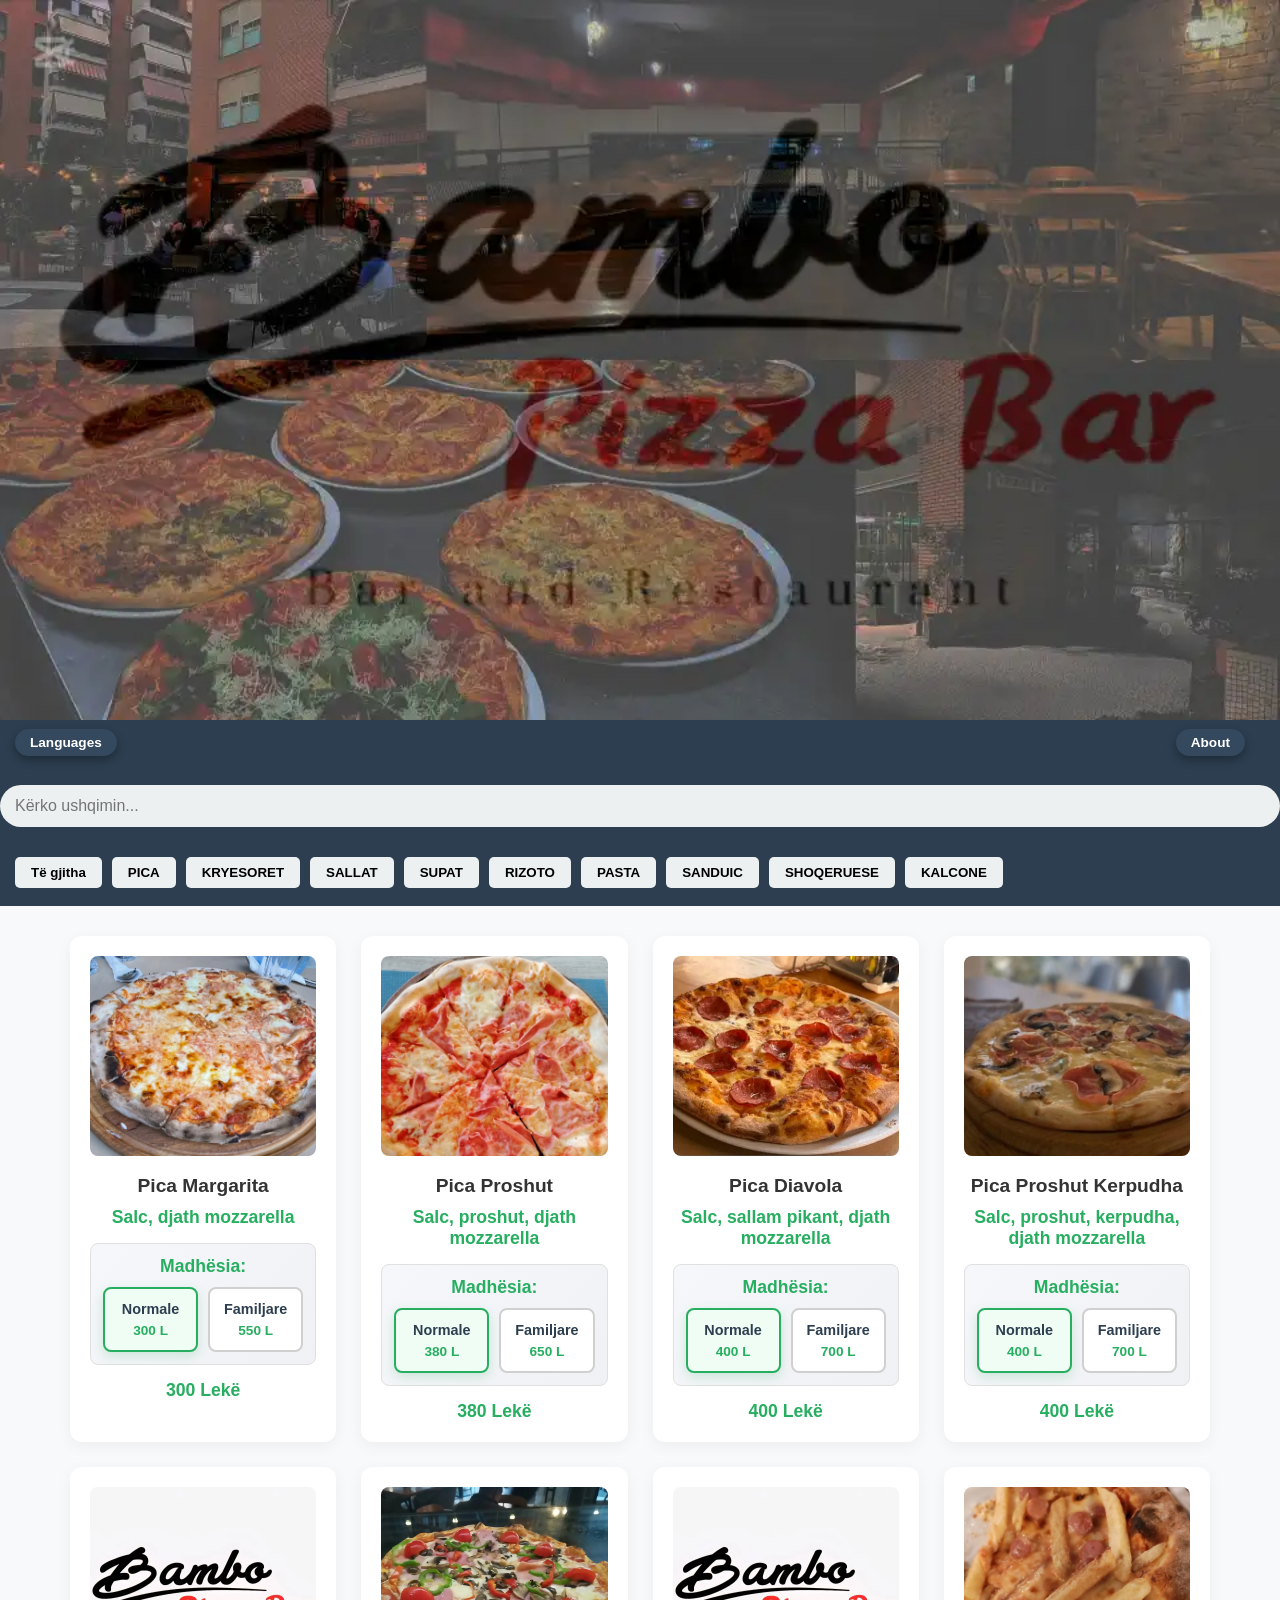
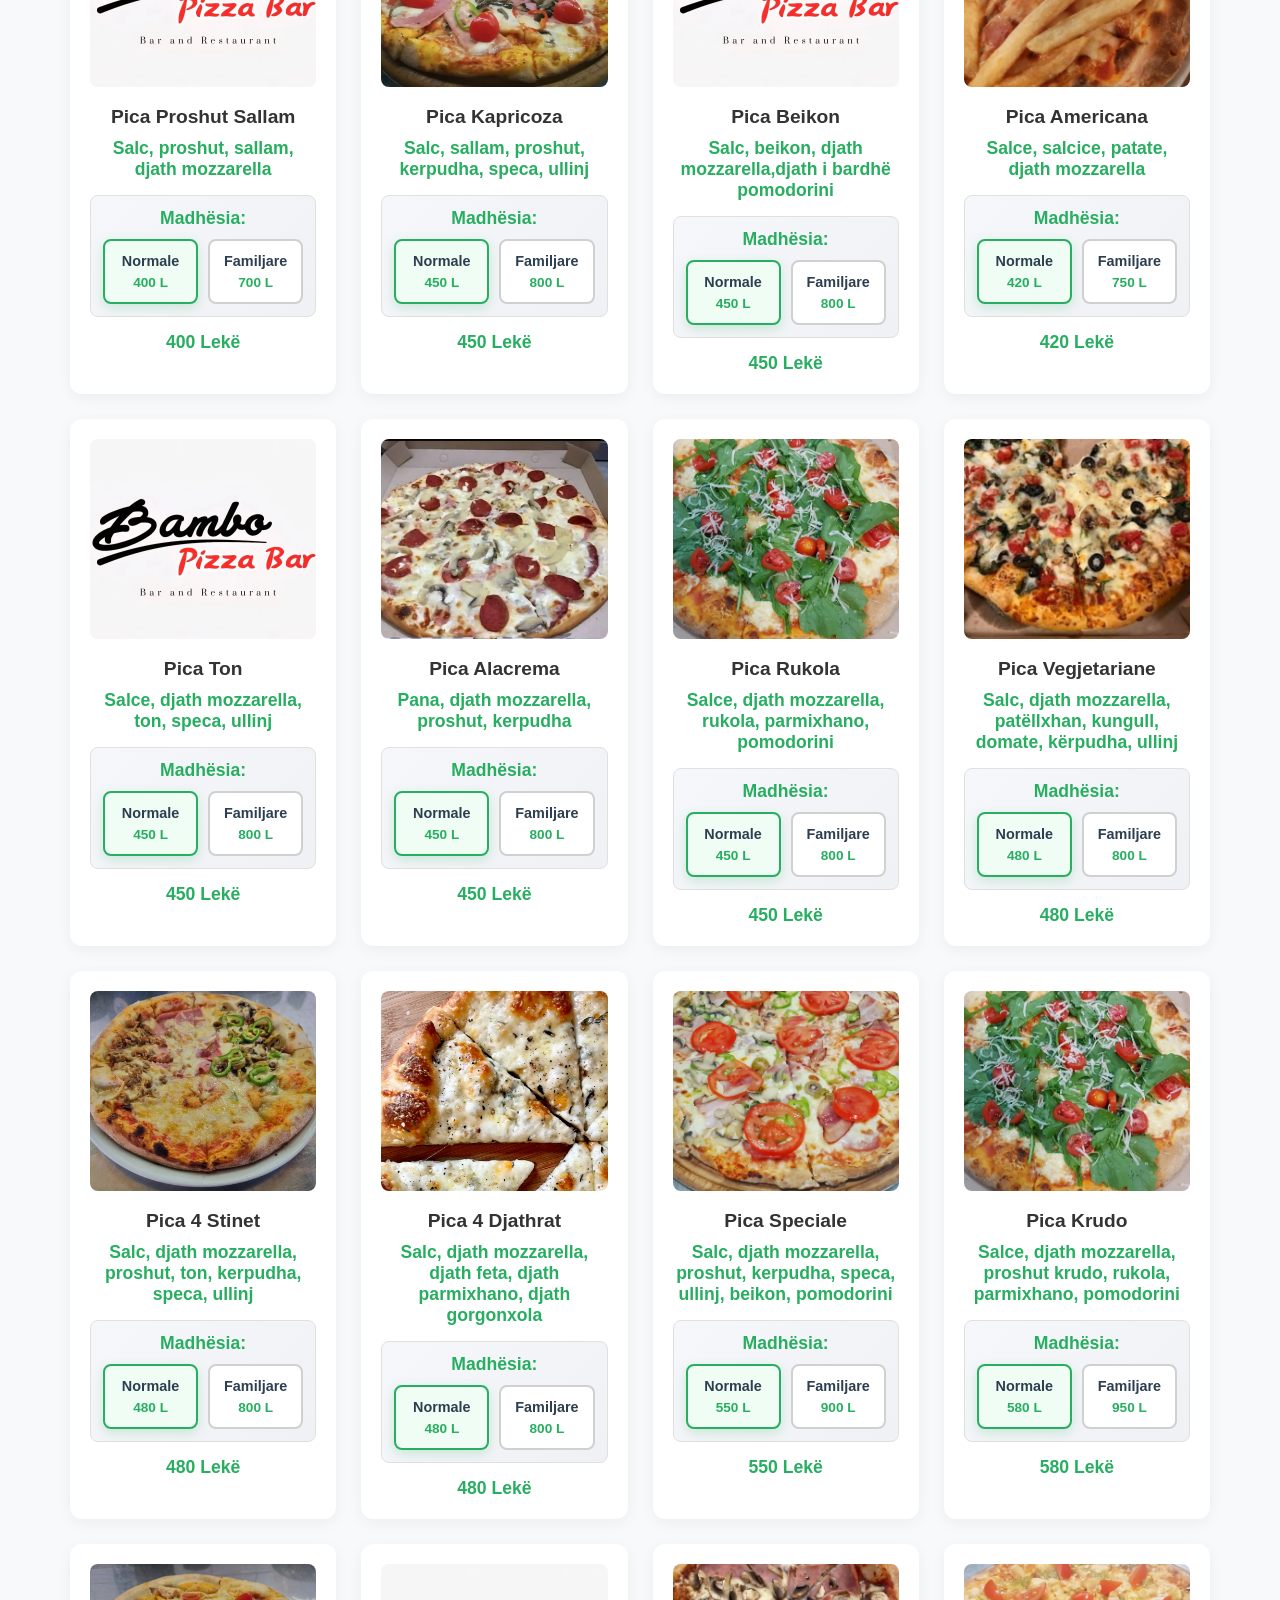
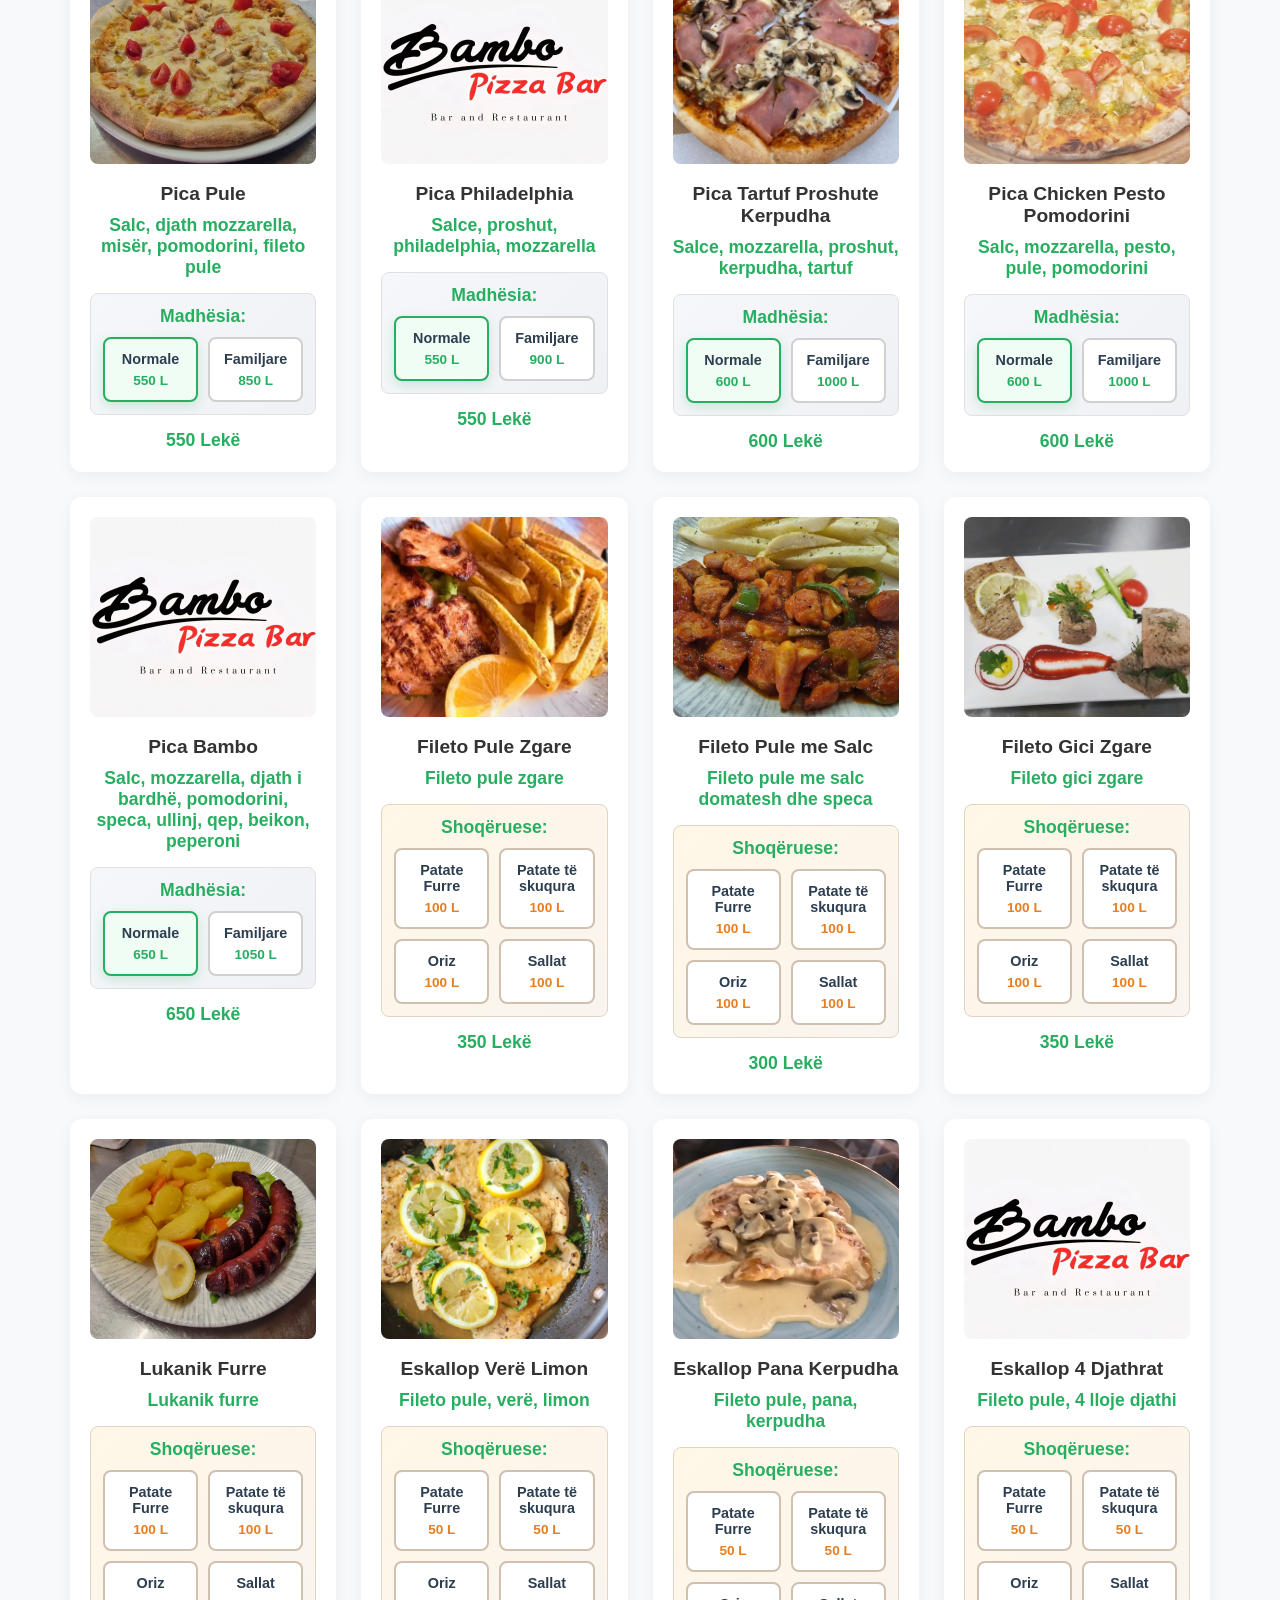
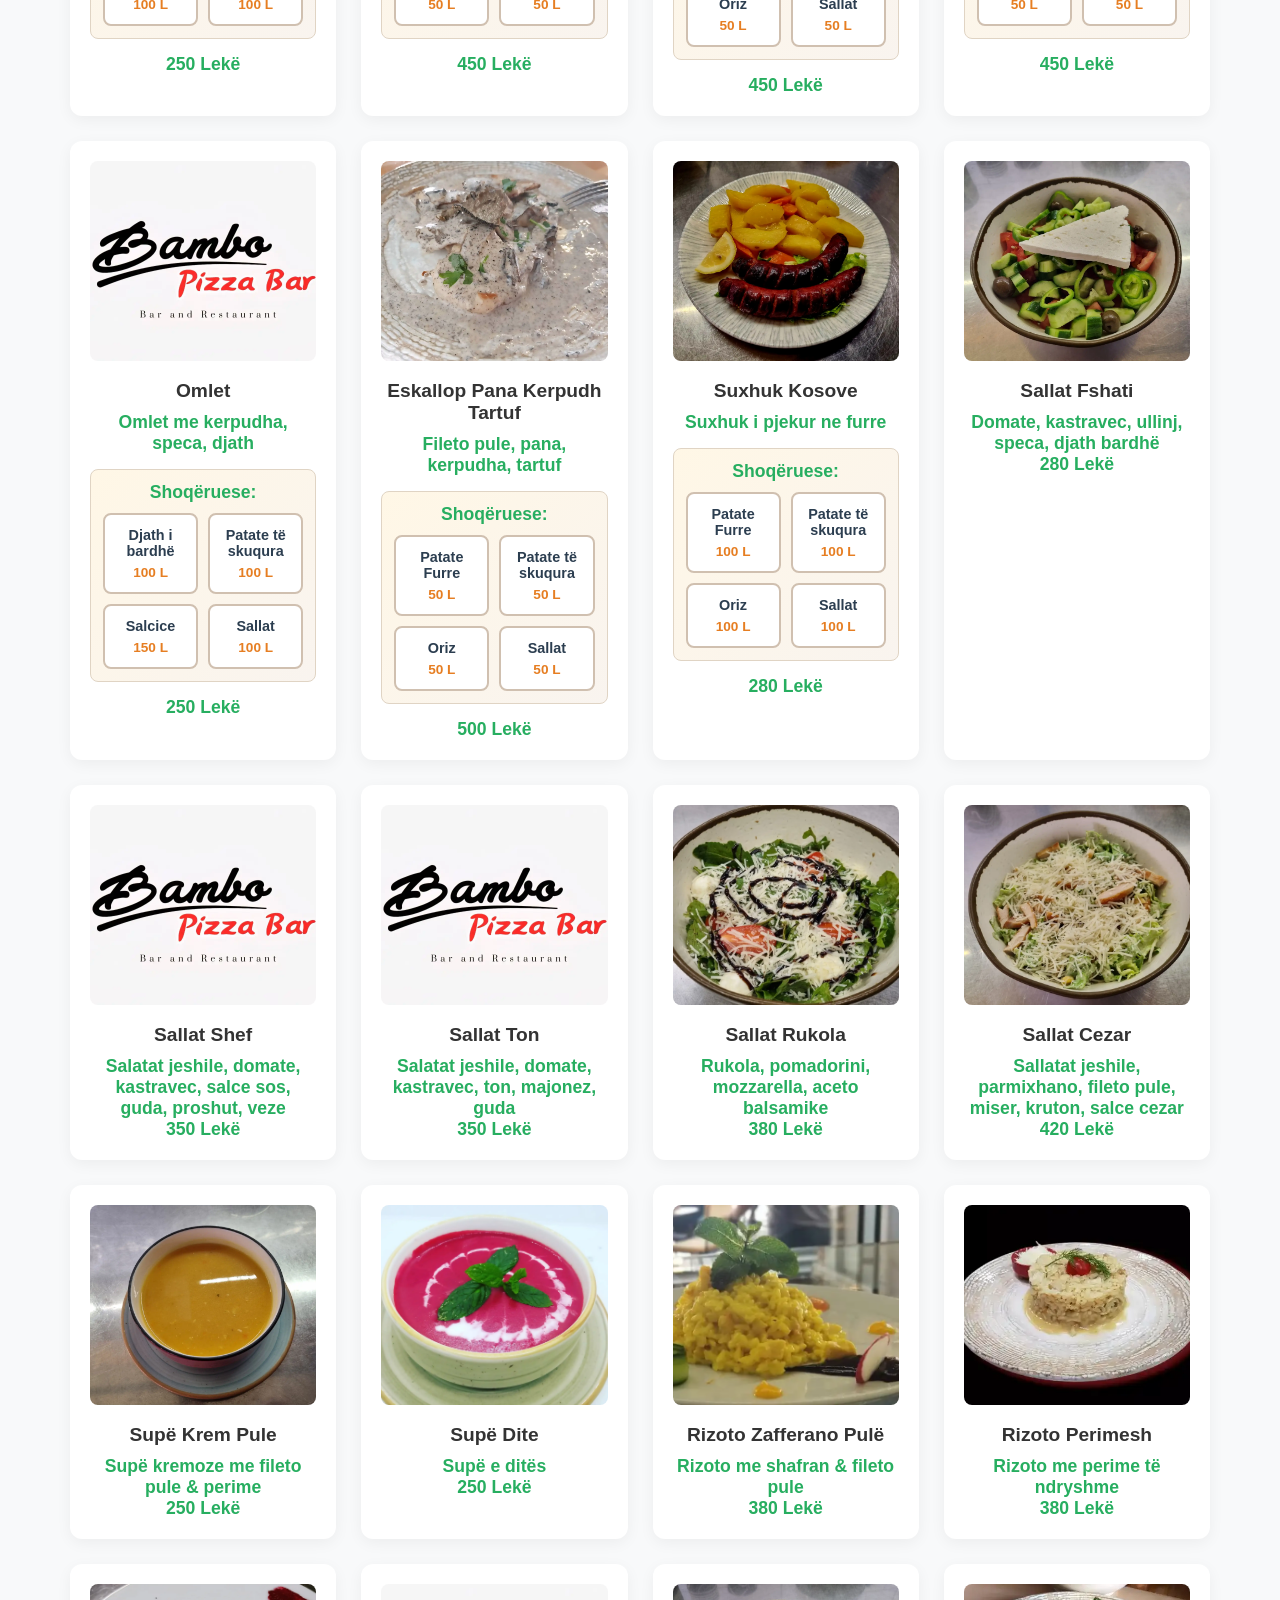
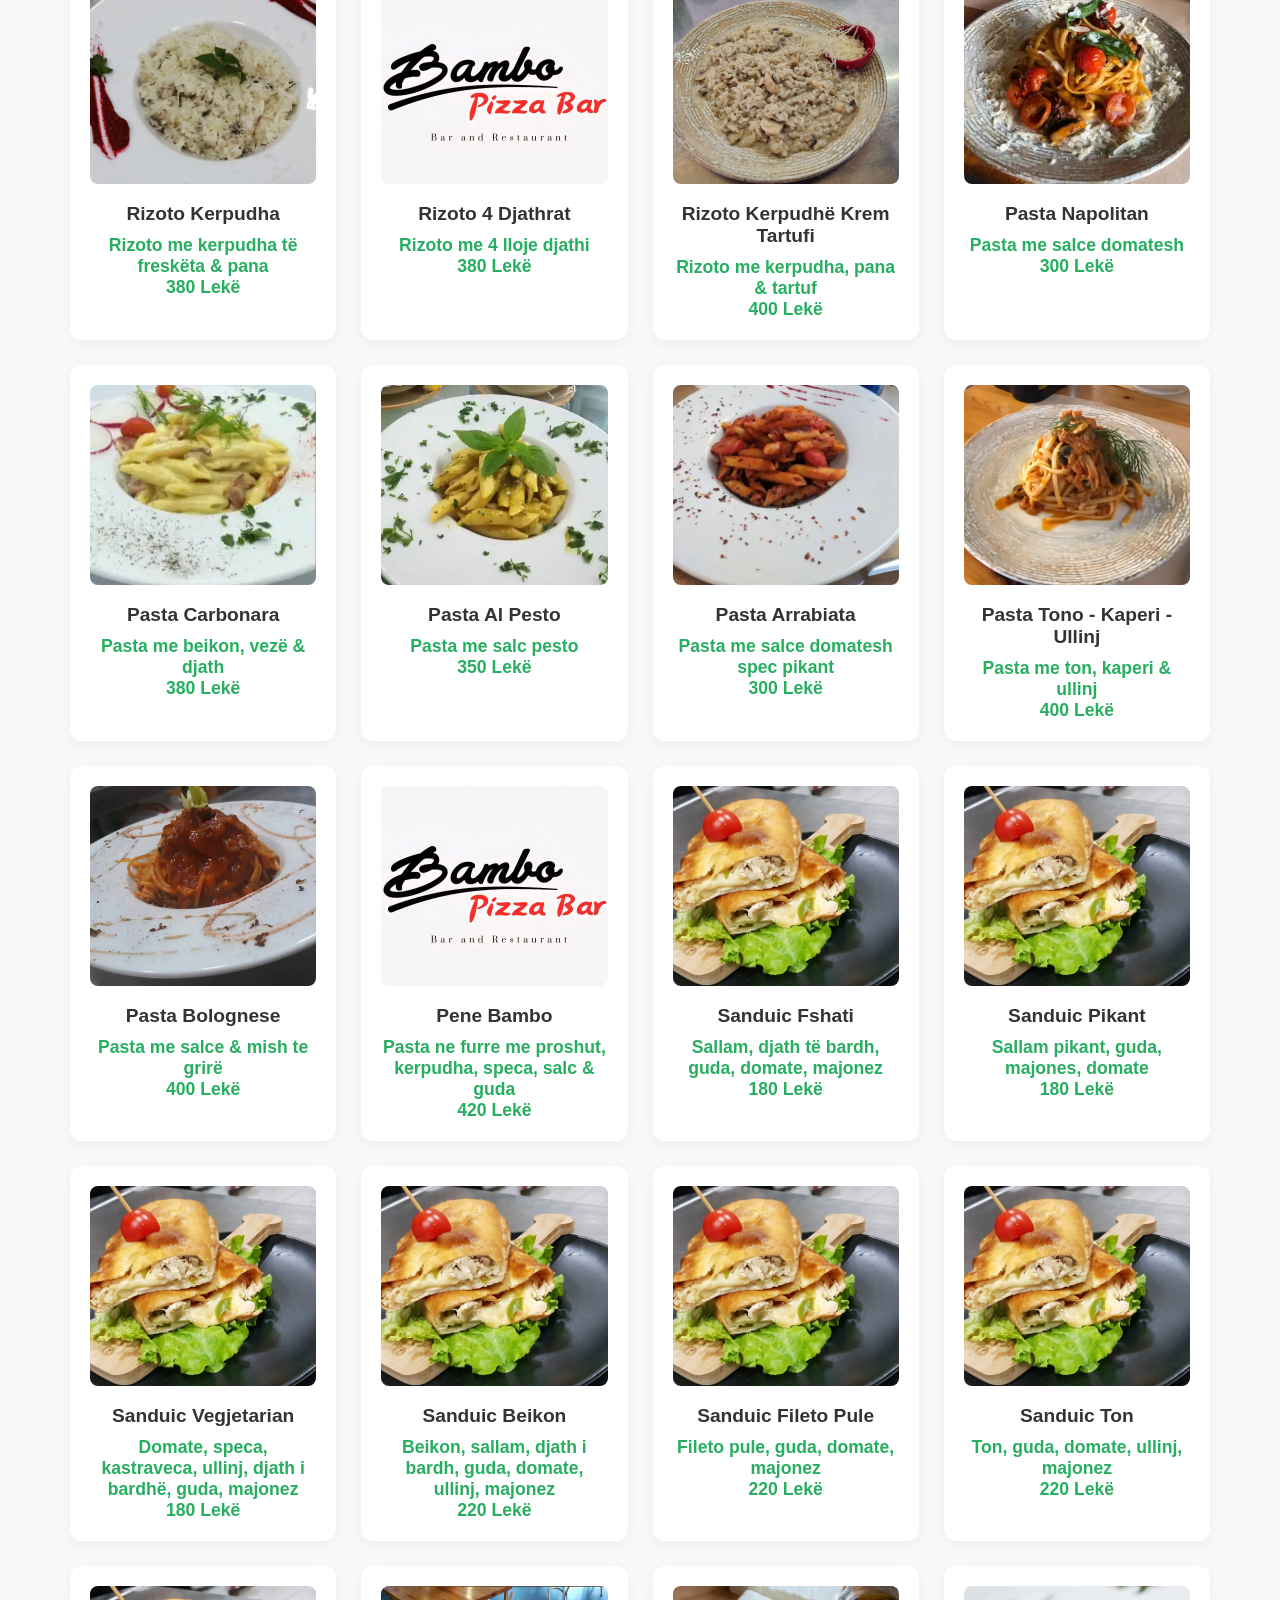
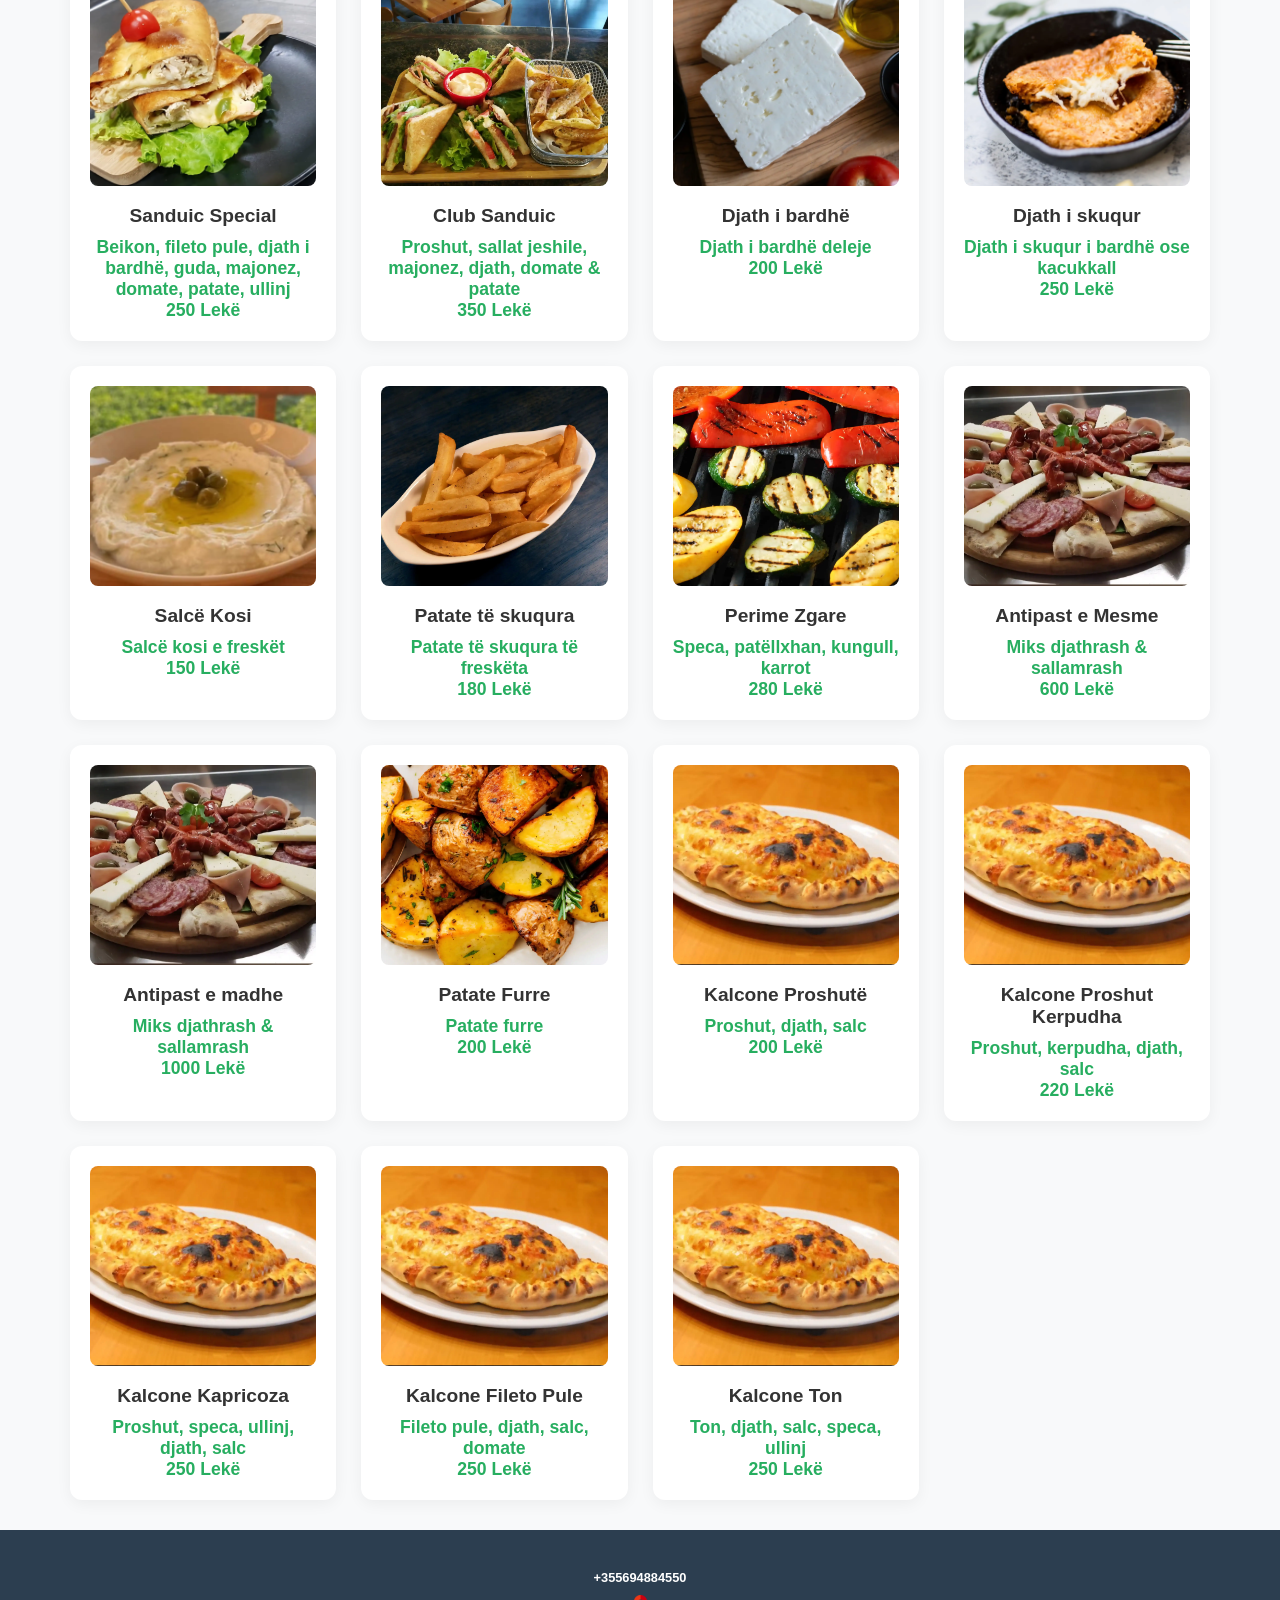
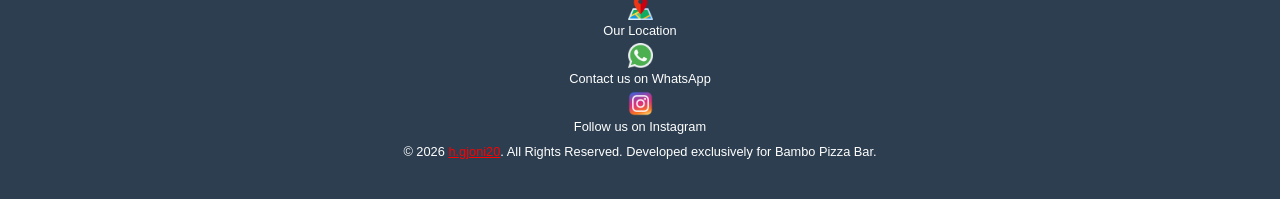
==== commit 6b81ca67: "Version 1.3" ====
--- a/index.html
+++ b/index.html
@@ -1,6 +1,8 @@
 <!DOCTYPE html>
 <html lang="sq">
 <head>
+  <link rel="manifest" href="./manifest.json">
+<meta name="theme-color" content="#000000">
   <meta charset="UTF-8">
   <meta name="viewport" content="width=device-width, initial-scale=1.0">
   <title>Bambo Restaurant Menu</title>
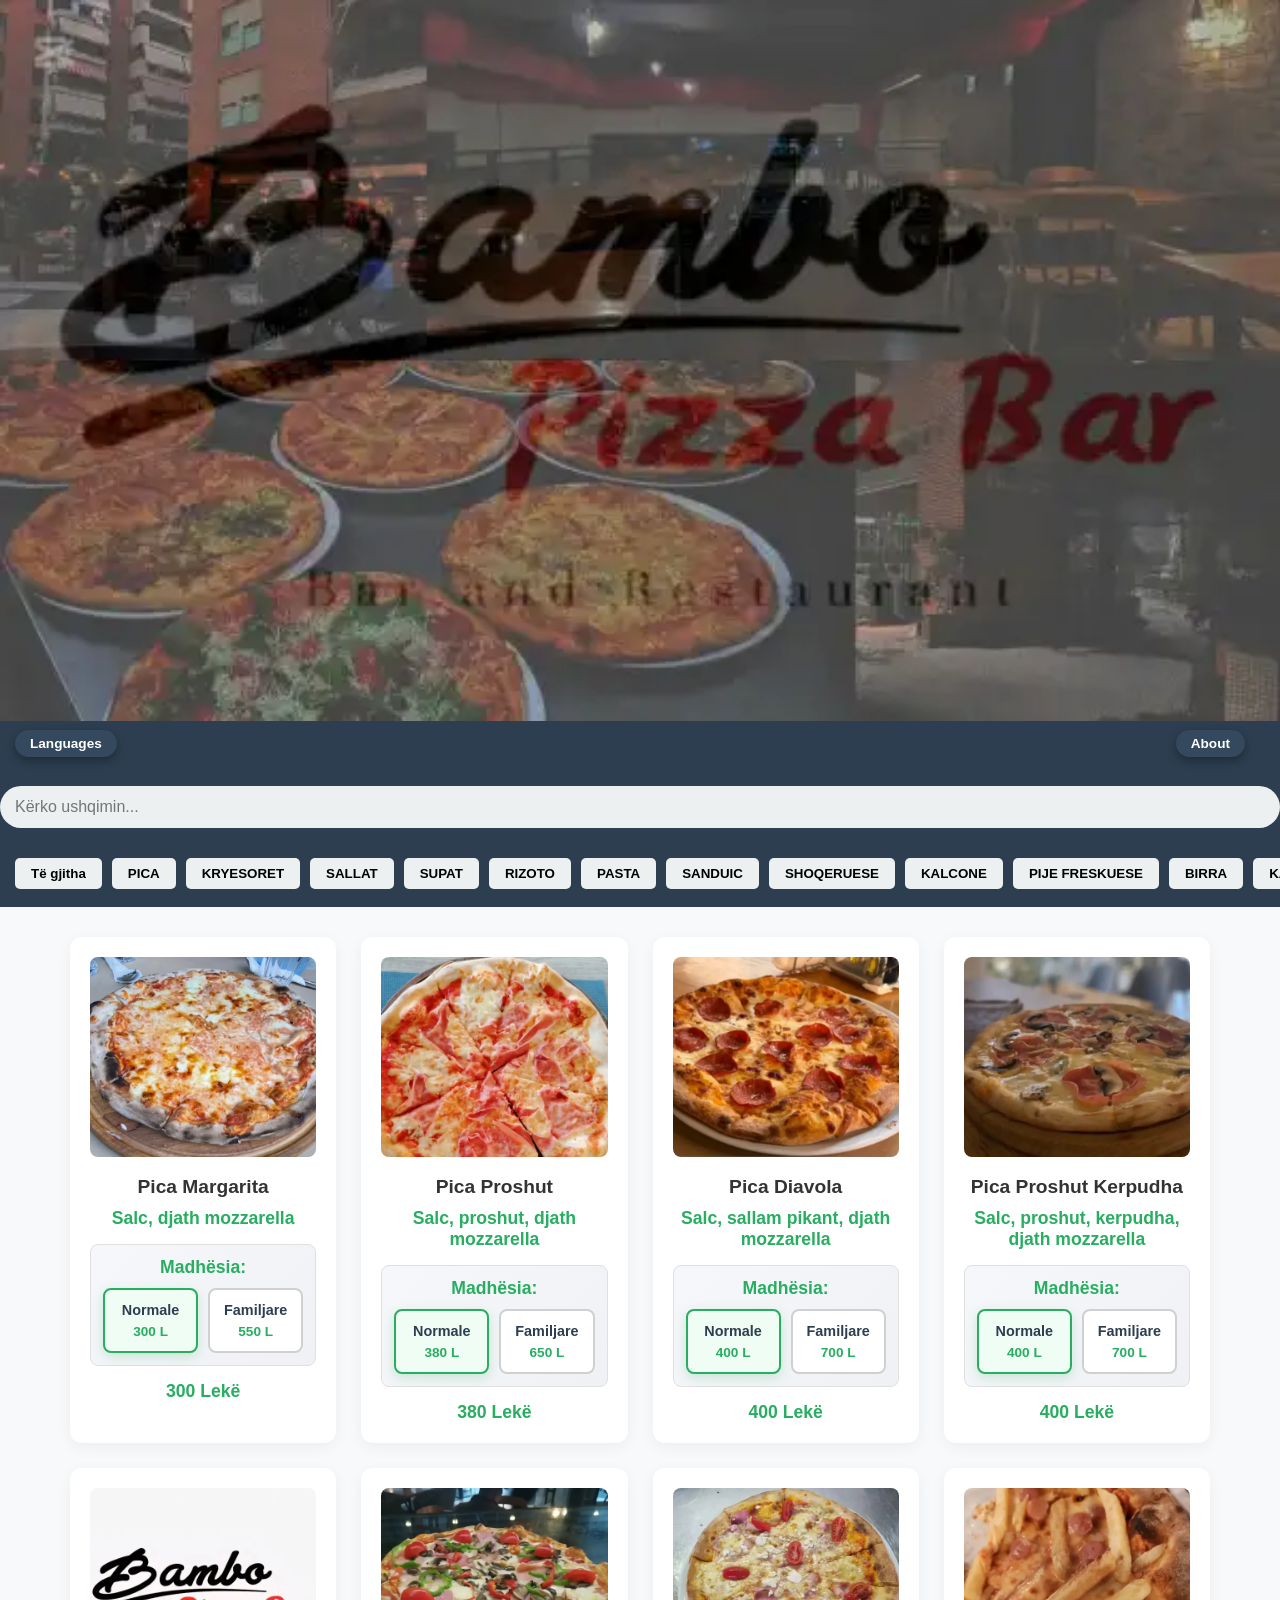
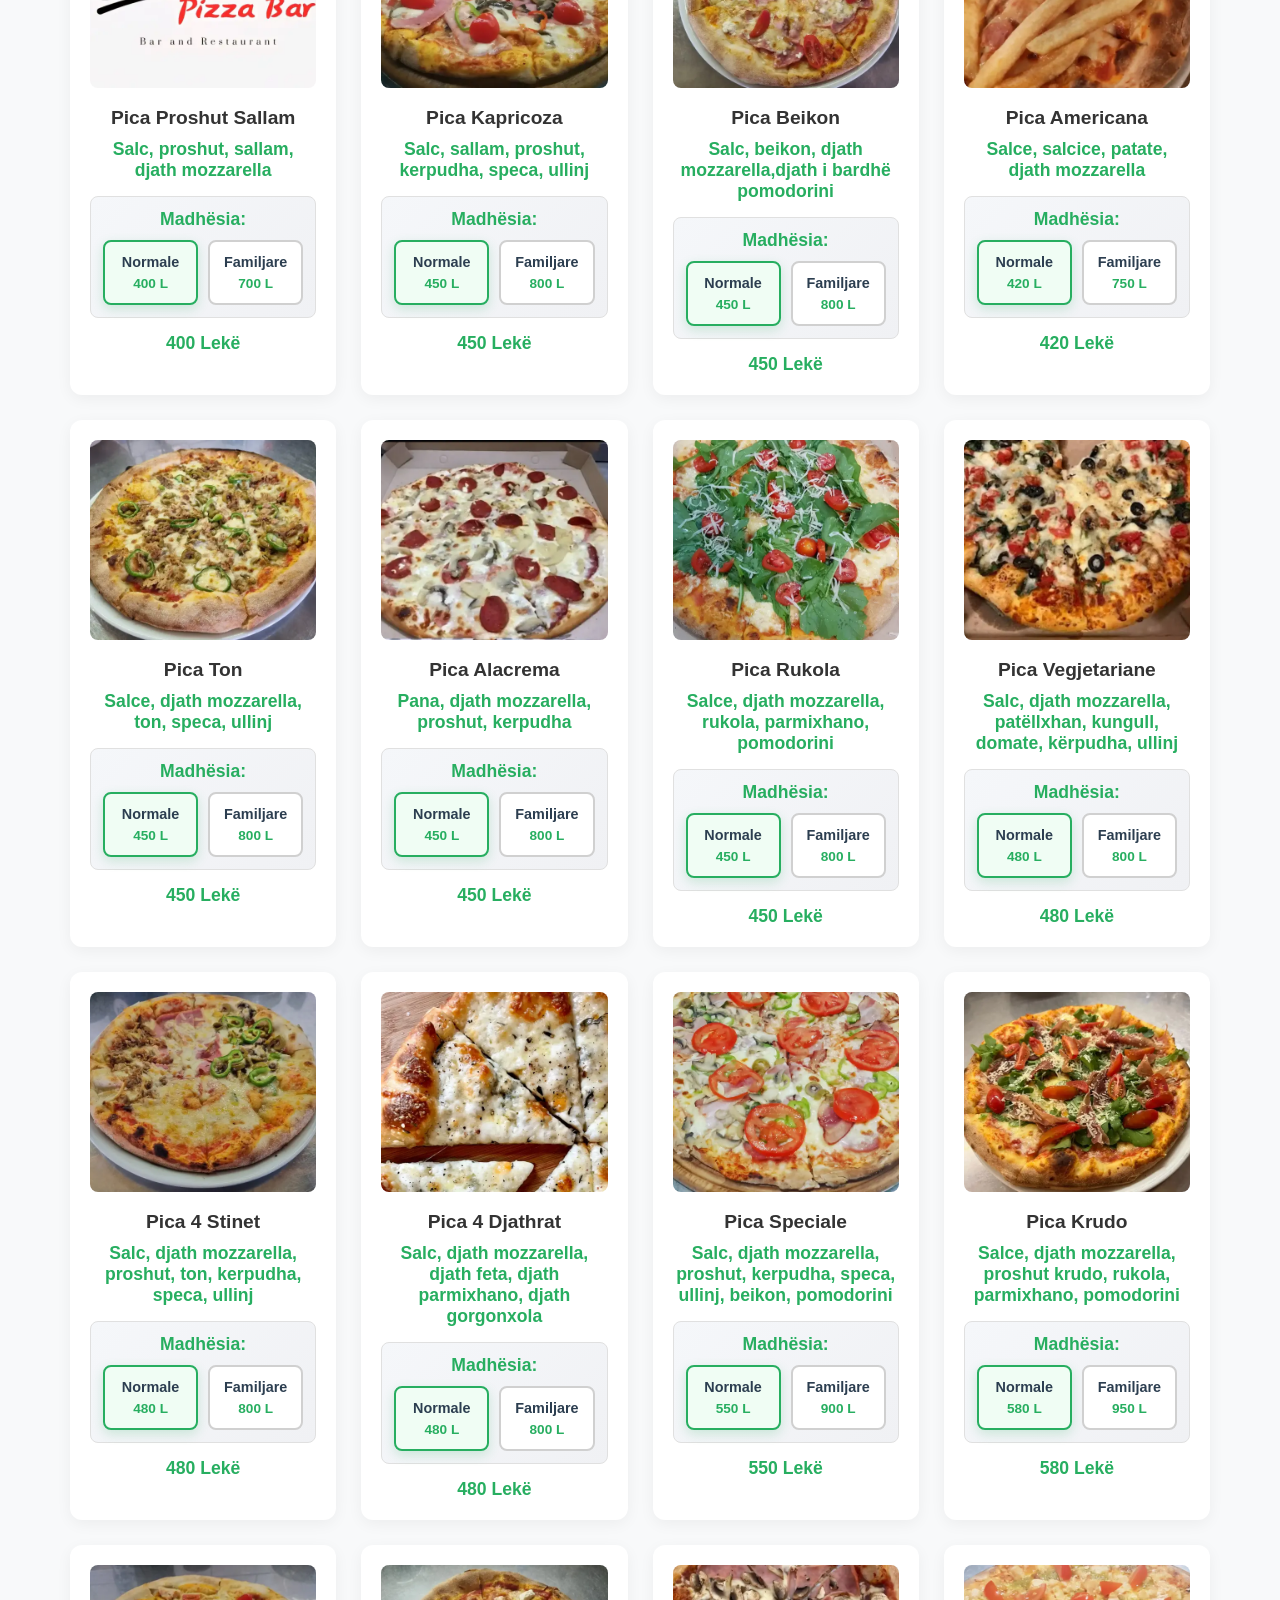
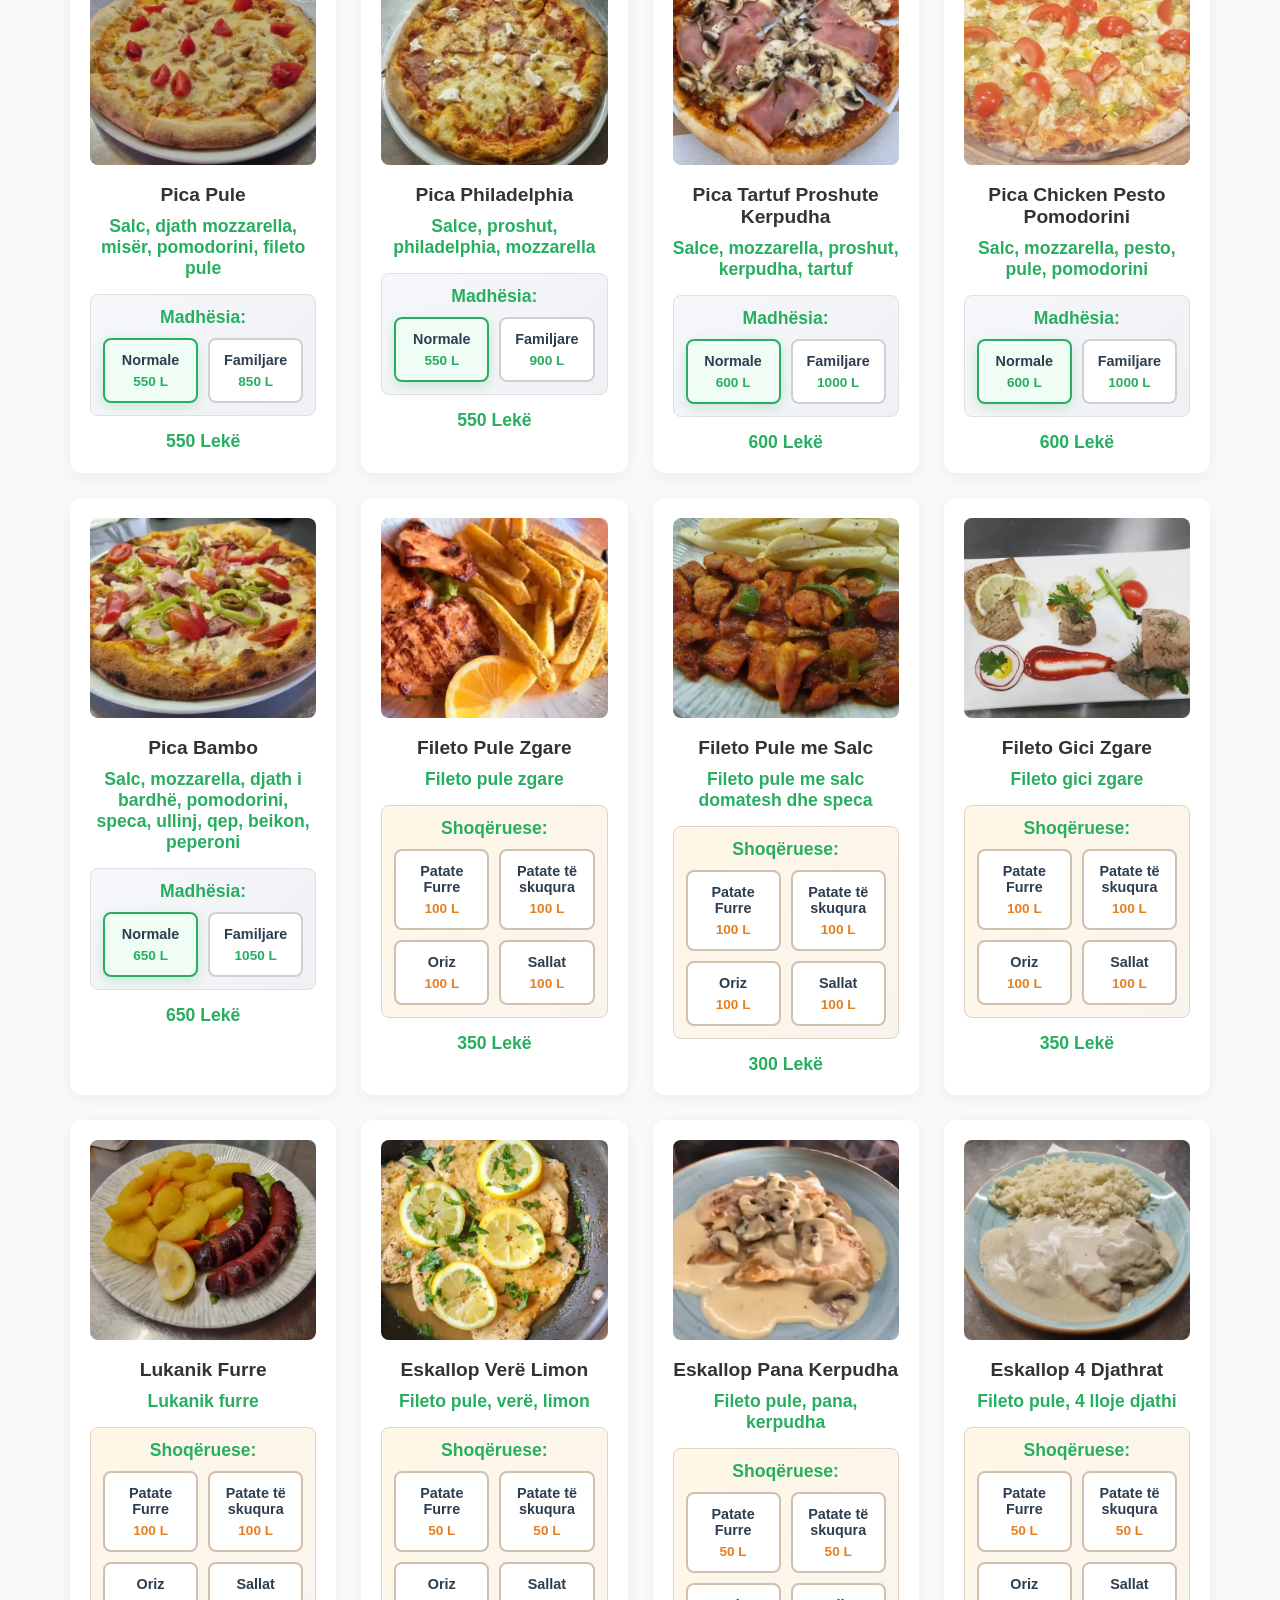
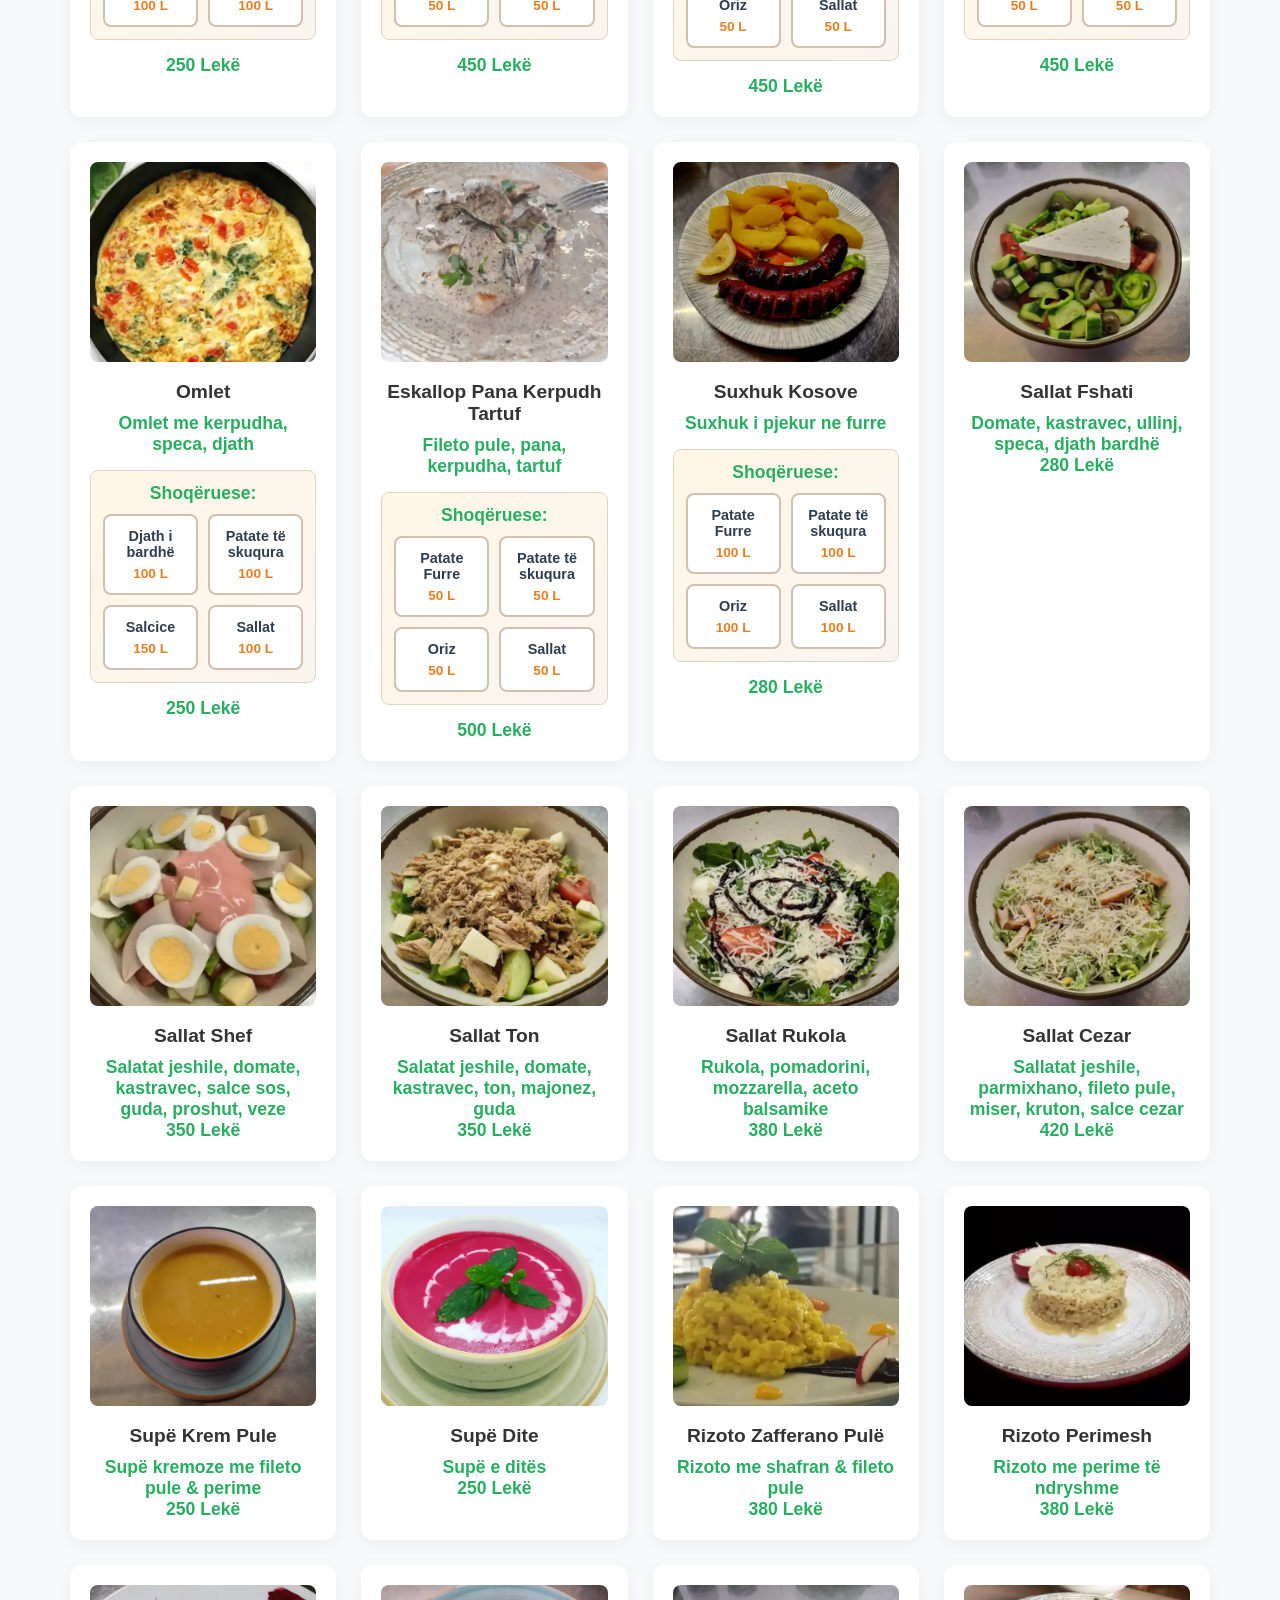
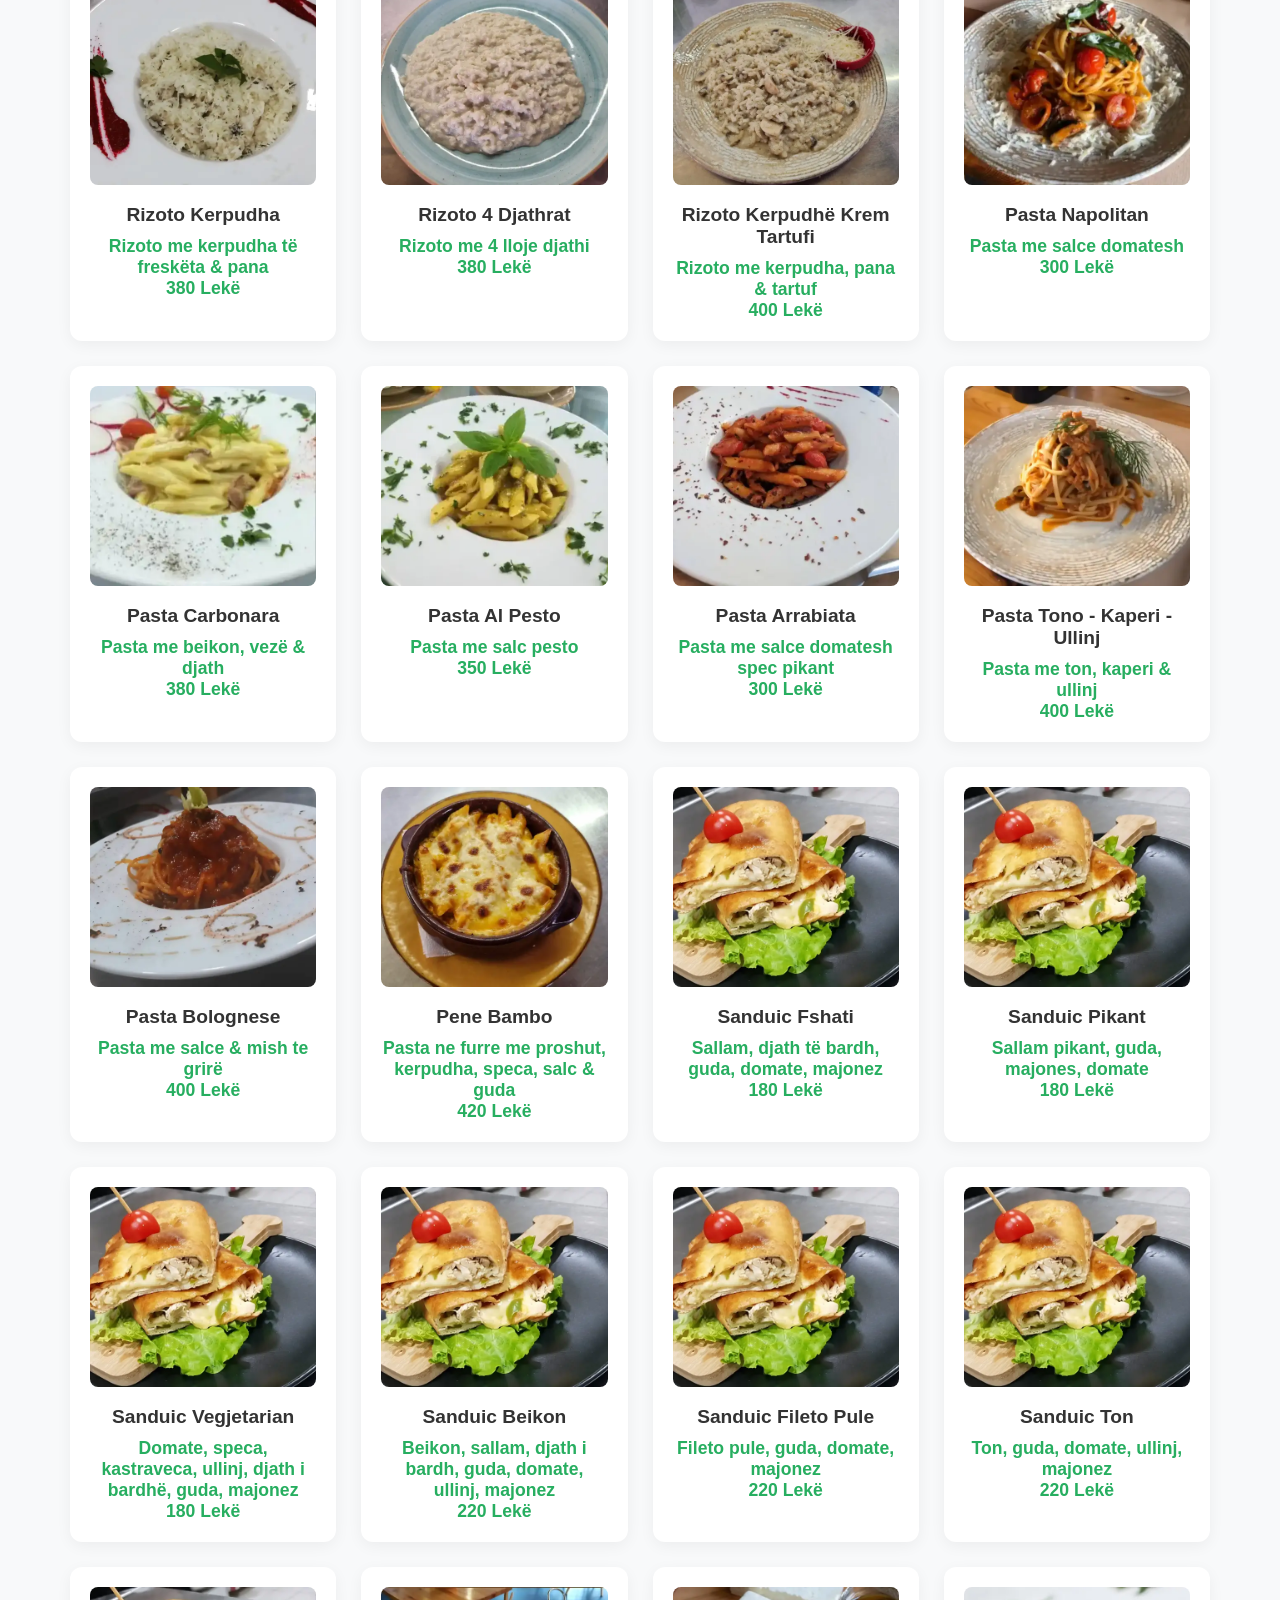
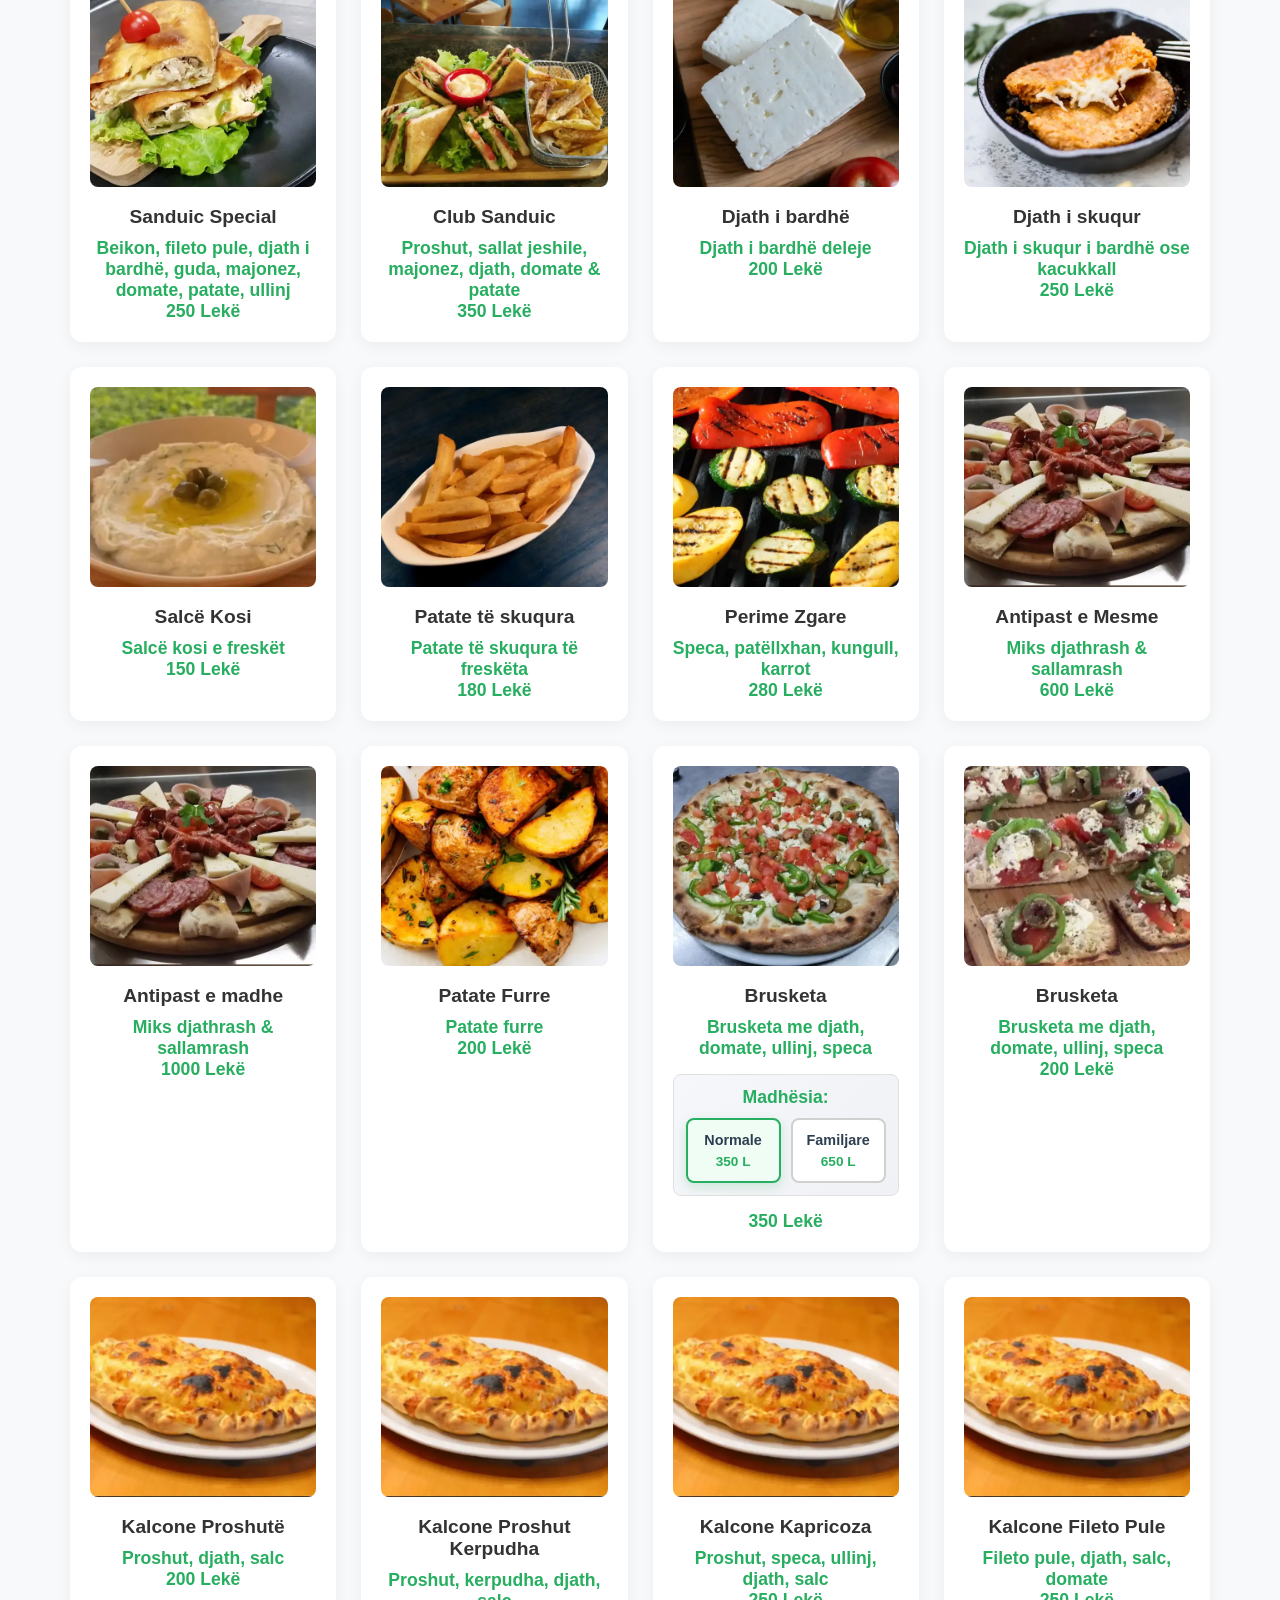
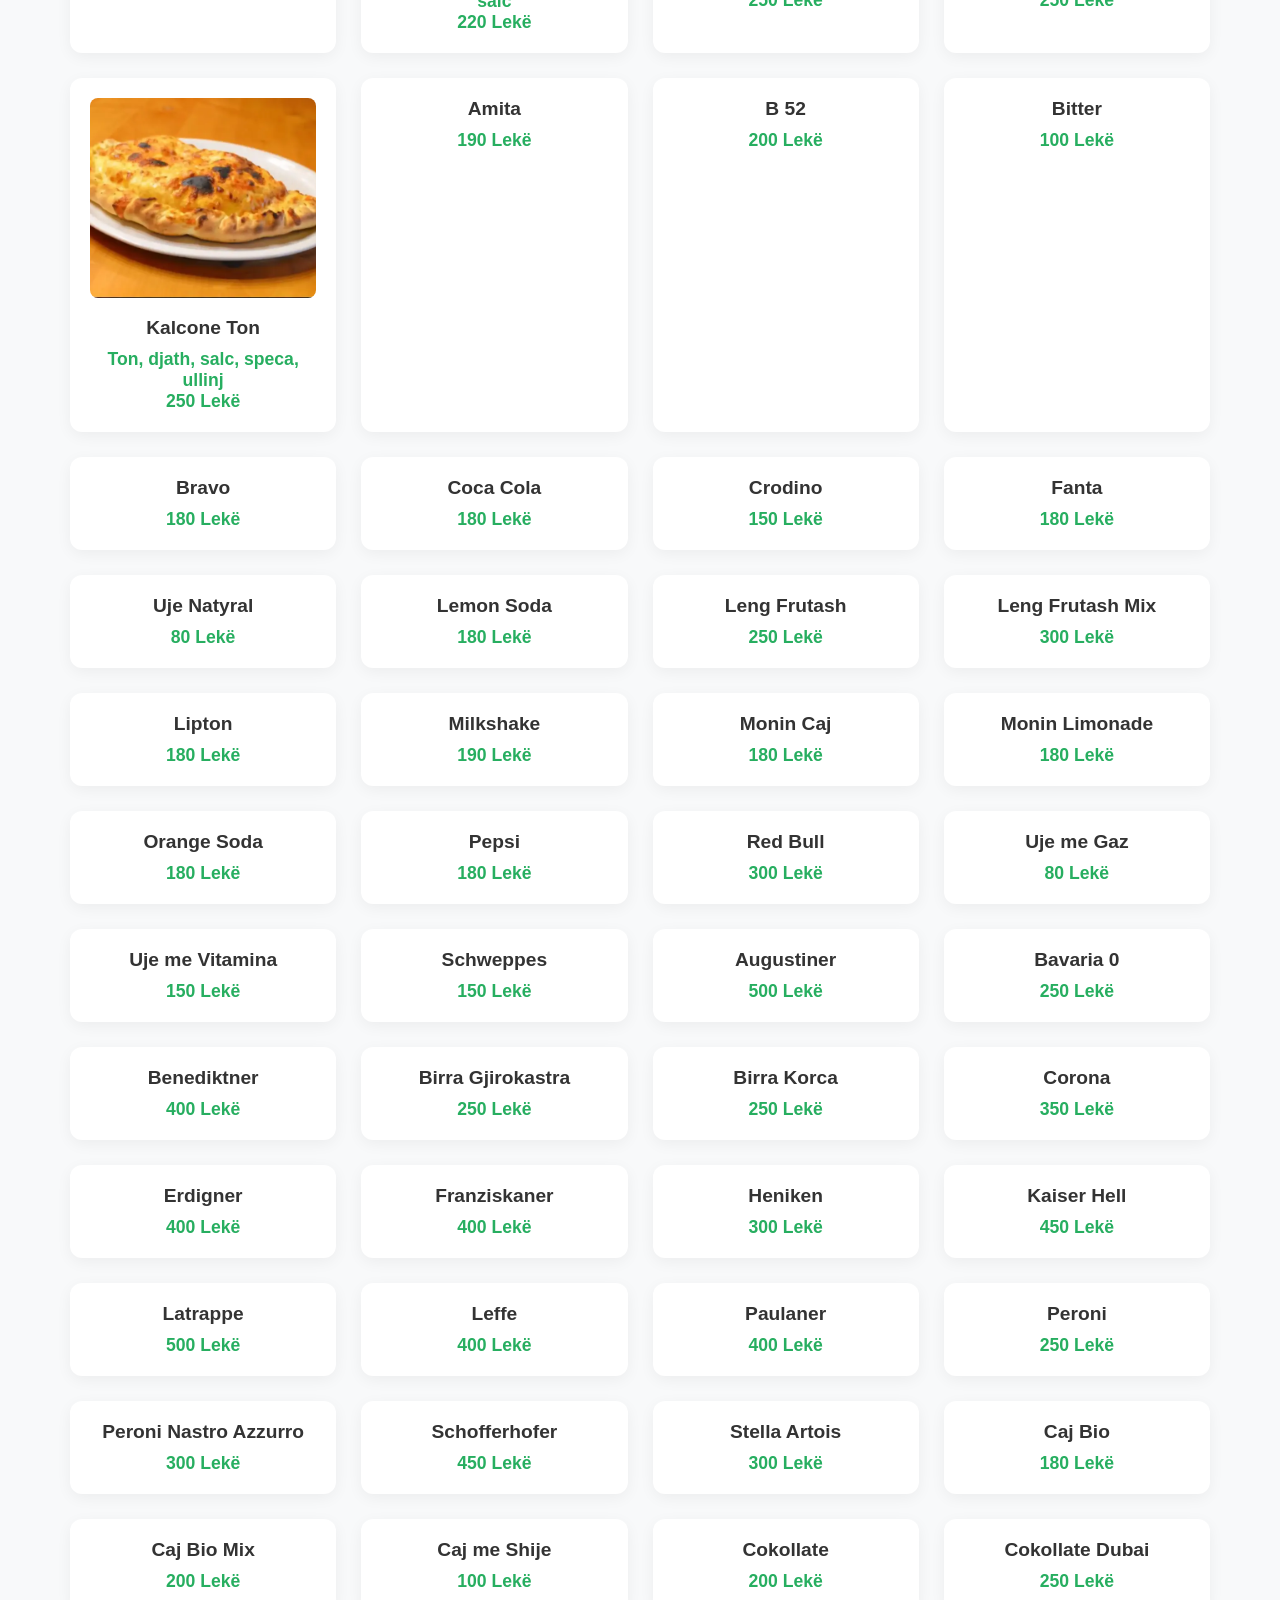
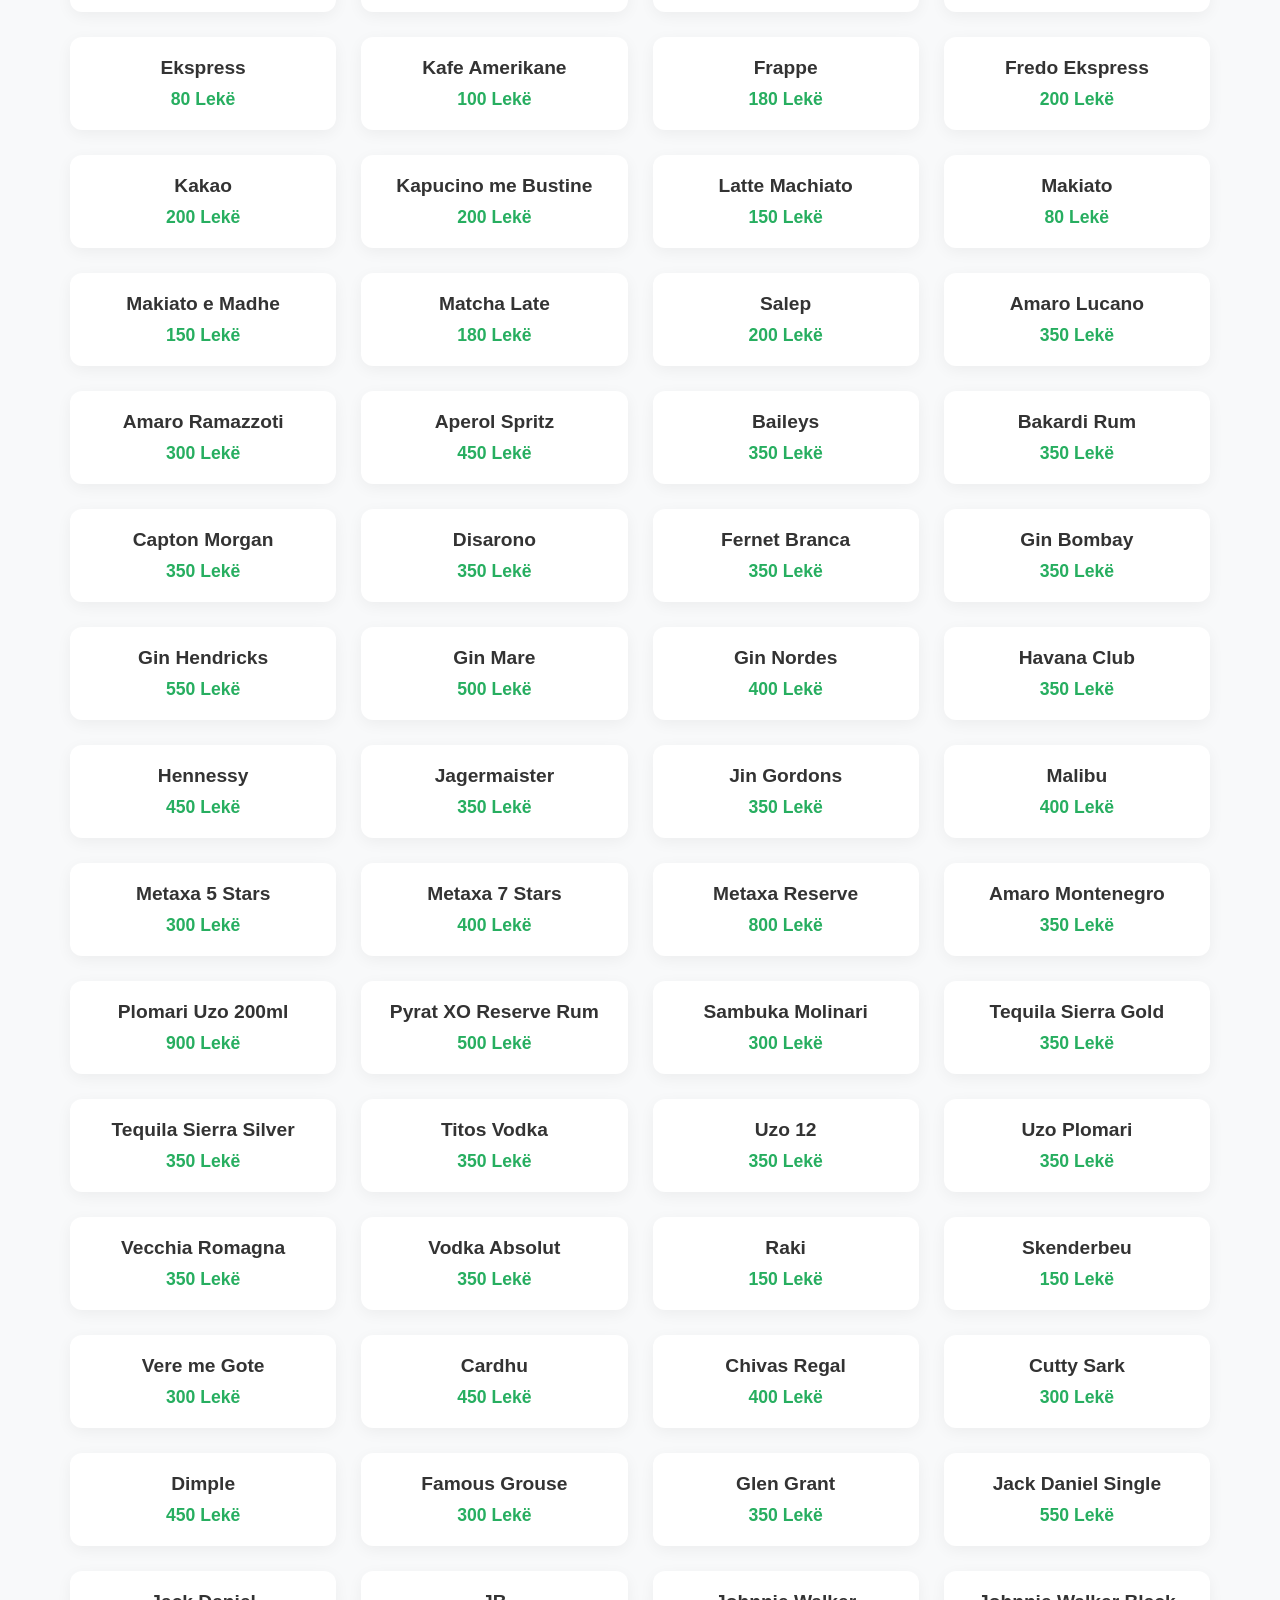
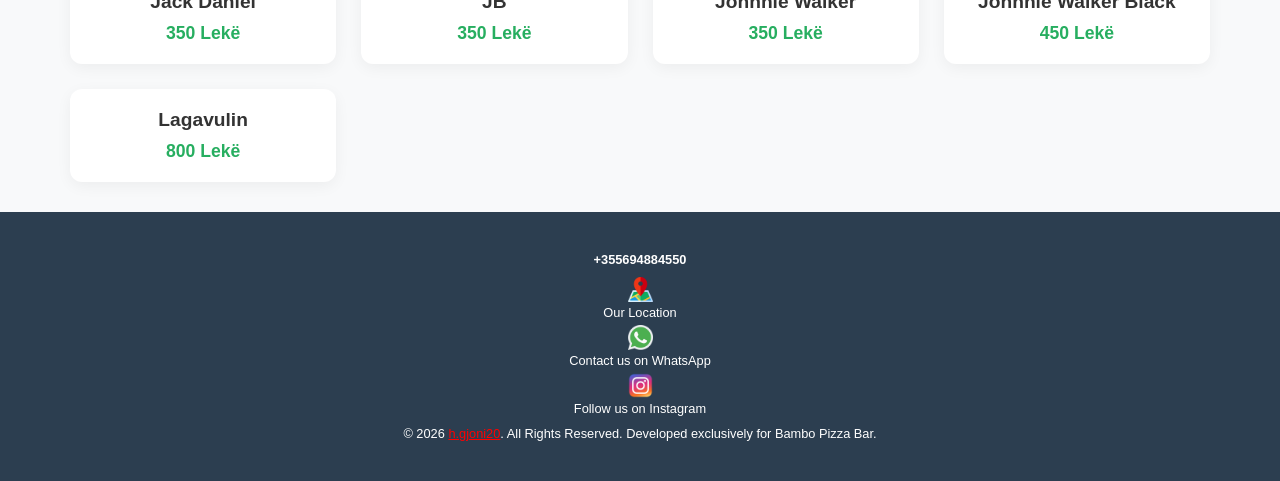
==== commit 4b163f18: "Version 1.4" ====
--- a/index.html
+++ b/index.html
@@ -1,7 +1,7 @@
 <!DOCTYPE html>
 <html lang="sq">
 <head>
-  <link rel="manifest" href="./manifest.json">
+ <link rel="manifest" href="manifest.json">
 <meta name="theme-color" content="#000000">
   <meta charset="UTF-8">
   <meta name="viewport" content="width=device-width, initial-scale=1.0">
